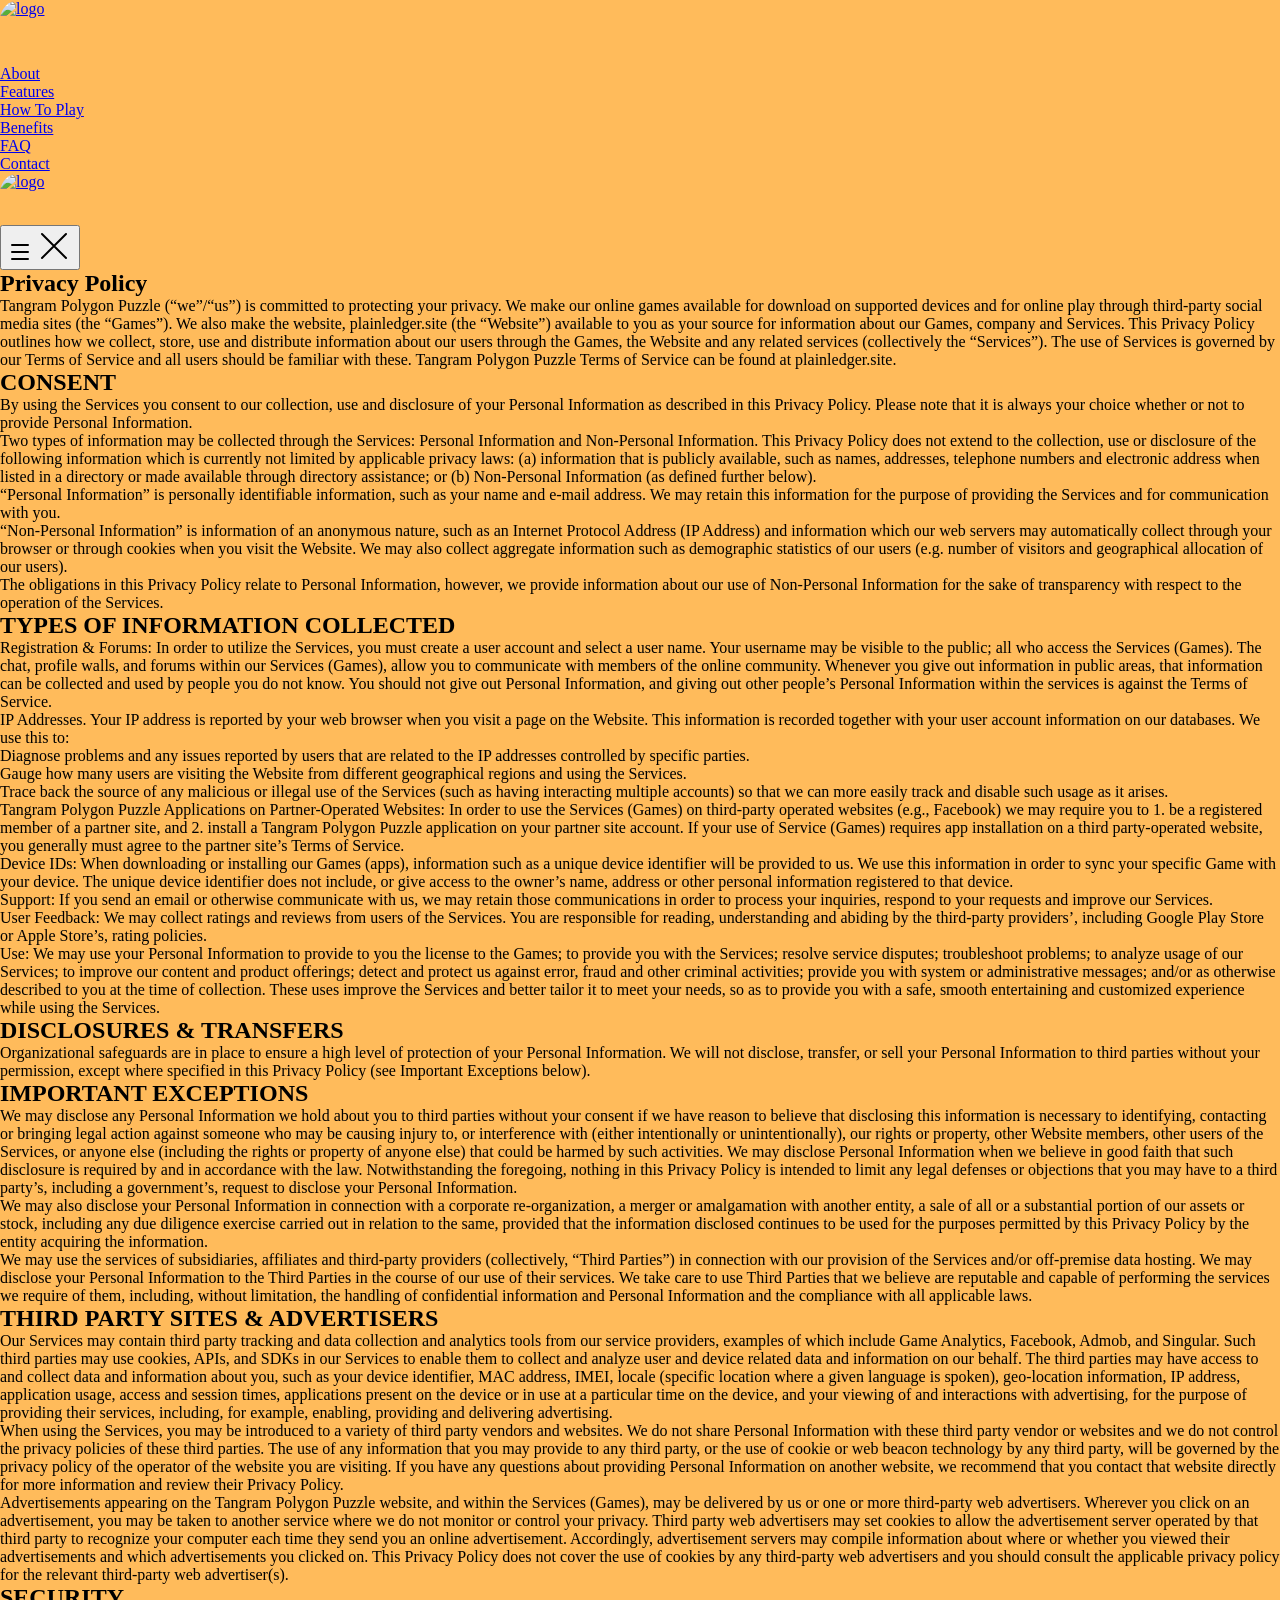
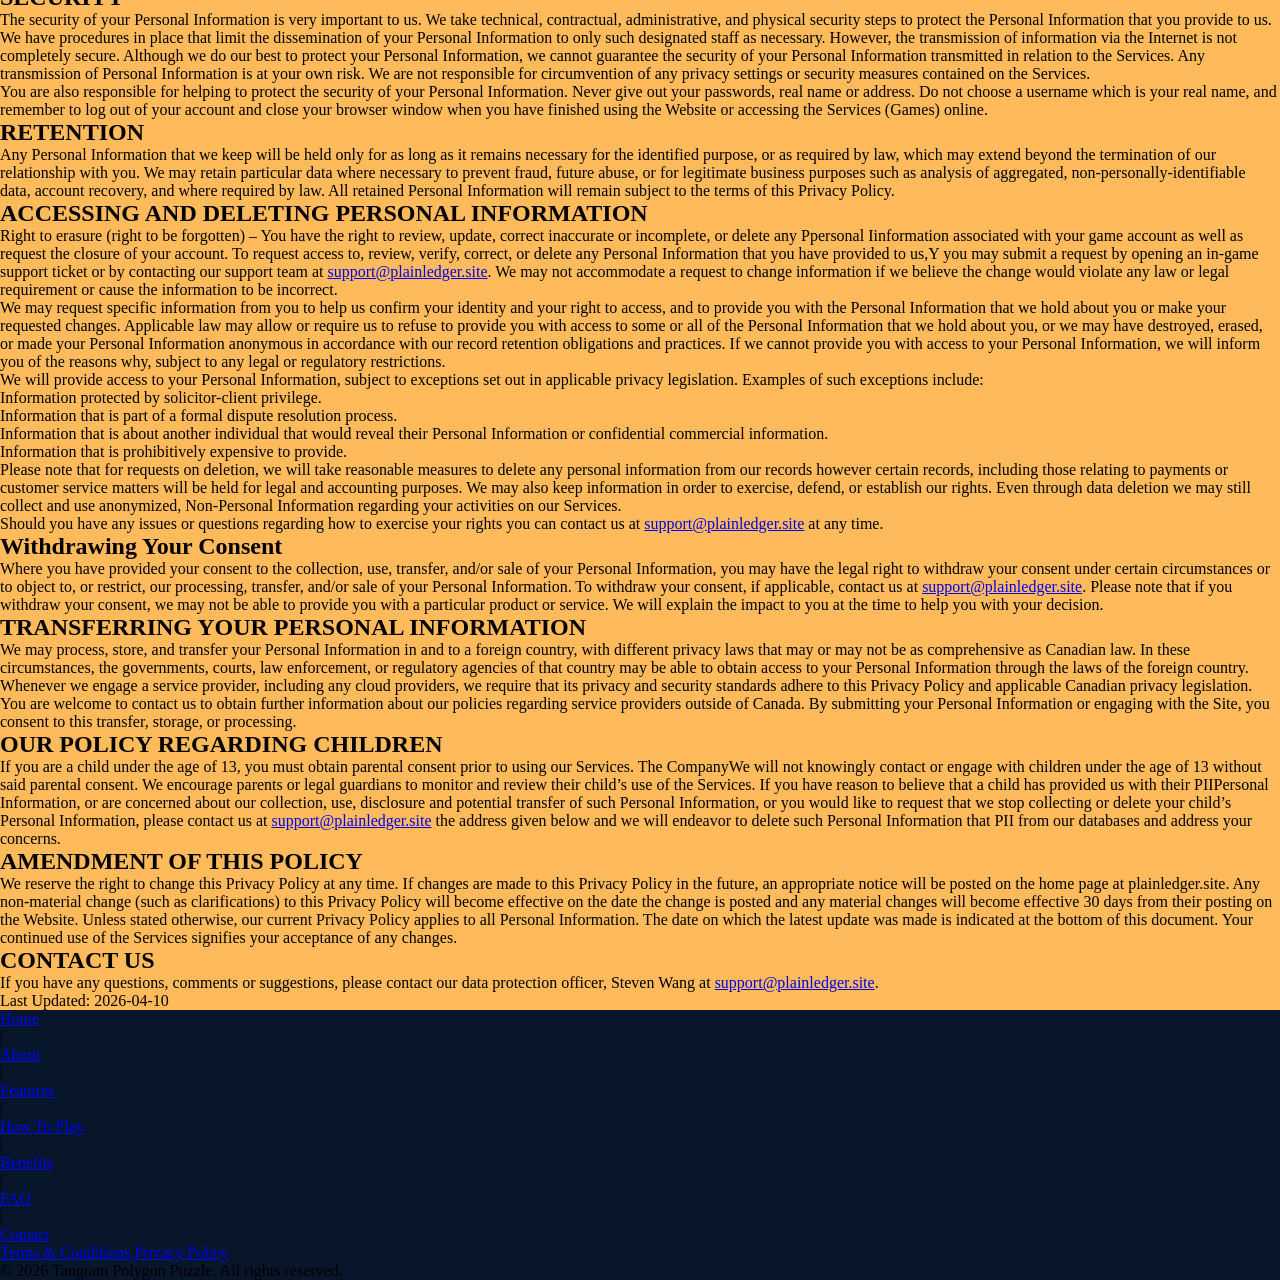
==== policy.html @ 2dd2eb49 "1" ====
<!doctype html>
<html lang="en">
  <head>
    <meta charset="UTF-8" />
    <meta name="viewport" content="width=device-width, initial-scale=1.0" />

    <title>Privacy Policy</title>
    <link rel="icon" href="img/1.png" />

    <link rel="stylesheet" type="text/css" href="slick/slick.css" />
    <link rel="stylesheet" href="css/main.css" />
  </head>

  <body>
    <header class="o-y-header">
      <div class="o-y-header-background"></div>
      <nav class="o-y-navigation">
        <ul class="o-y-navigation-list">
          <li class="o-y-navigation-item">
            <a href="/" class="o-y-navigation-link">
              <img
                class="o-y-title-img o-y-navigation-img"
                alt="logo"
                src="img/1.png"
                style="
                  width: 65px;
                  height: 65px;

                  border-radius: 20px;
                "
              />
            </a>
          </li>

          <li class="o-y-navigation-item">
            <a href="/#about" class="o-y-navigation-link">About</a>
          </li>
          <li class="o-y-navigation-item">
            <a href="/#why" class="o-y-navigation-link">Features</a>
          </li>
          <li class="o-y-navigation-item">
            <a href="/#uniqueness" class="o-y-navigation-link">How To Play</a>
          </li>

          <li class="o-y-navigation-item">
            <a href="/#how" class="o-y-navigation-link">Benefits</a>
          </li>
          <li class="o-y-navigation-item">
            <a href="/#faq" class="o-y-navigation-link">FAQ</a>
          </li>
          <li class="o-y-navigation-item">
            <a href="/#characters" class="o-y-navigation-link">Contact</a>
          </li>
        </ul>

        <div class="o-y-header-button-wrapper">
          <a href="/" class="o-y-policy-terms-header-icon-menu">
            <img
              href="/"
              class="o-y-title-img"
              alt="logo"
              src="img/1.png"
              style="
                width: 52px;
                height: 52px;

                border-radius: 20px;
              "
            />
          </a>

          <button
            type="button"
            class="o-y-header-icon-button"
            data-menu-button
          >
            <svg
              class="o-y-header-icon o-y-header-icon-menu"
              width="24"
              height="24"
              viewBox="0 0 24 24"
              fill="none"
              xmlns="http://www.w3.org/2000/svg"
            >
              <path
                d="M4 5H20M4 12H20M4 19H20"
                stroke="black"
                stroke-width="2"
                stroke-linecap="round"
                stroke-linejoin="round"
              />
            </svg>

            <svg
              class="o-y-header-icon o-y-header-icon-close"
              width="36"
              height="36"
              viewBox="0 0 36 36"
              fill="none"
              xmlns="http://www.w3.org/2000/svg"
            >
              <path
                d="M30 30L6 6M30 6L6 30"
                stroke="black"
                stroke-width="2"
                stroke-linecap="round"
              />
            </svg>
          </button>
        </div>
      </nav>
    </header>

    <main>
      <section>
        <div class="o-y-policy-terms-container">
          <h1>Privacy Policy</h1>

          <p>
            Tangram Polygon Puzzle (“we”/“us”) is committed to protecting your
            privacy. We make our online games available for download on
            supported devices and for online play through third-party social
            media sites (the “Games”). We also make the website,
            plainledger.site (the “Website”) available to you as your source for
            information about our Games, company and Services. This Privacy
            Policy outlines how we collect, store, use and distribute
            information about our users through the Games, the Website and any
            related services (collectively the “Services”). The use of Services
            is governed by our Terms of Service and all users should be familiar
            with these. Tangram Polygon Puzzle Terms of Service can be found at
            plainledger.site.
          </p>
          <h2>CONSENT</h2>
          <p>
            By using the Services you consent to our collection, use and
            disclosure of your Personal Information as described in this Privacy
            Policy. Please note that it is always your choice whether or not to
            provide Personal Information. <br />
            Two types of information may be collected through the Services:
            Personal Information and Non-Personal Information. This Privacy
            Policy does not extend to the collection, use or disclosure of the
            following information which is currently not limited by applicable
            privacy laws: (a) information that is publicly available, such as
            names, addresses, telephone numbers and electronic address when
            listed in a directory or made available through directory
            assistance; or (b) Non-Personal Information (as defined further
            below).<br />
            “Personal Information” is personally identifiable information, such
            as your name and e-mail address. We may retain this information for
            the purpose of providing the Services and for communication with
            you.<br />
            “Non-Personal Information” is information of an anonymous nature,
            such as an Internet Protocol Address (IP Address) and information
            which our web servers may automatically collect through your browser
            or through cookies when you visit the Website. We may also collect
            aggregate information such as demographic statistics of our users
            (e.g. number of visitors and geographical allocation of our users).
            <br />
            The obligations in this Privacy Policy relate to Personal
            Information, however, we provide information about our use of
            Non-Personal Information for the sake of transparency with respect
            to the operation of the Services.
          </p>
          <h2>TYPES OF INFORMATION COLLECTED</h2>
          <ul>
            <li>
              Registration & Forums: In order to utilize the Services, you must
              create a user account and select a user name. Your username may be
              visible to the public; all who access the Services (Games). The
              chat, profile walls, and forums within our Services (Games), allow
              you to communicate with members of the online community. Whenever
              you give out information in public areas, that information can be
              collected and used by people you do not know. You should not give
              out Personal Information, and giving out other people’s Personal
              Information within the services is against the Terms of Service.
            </li>
            <li>
              IP Addresses. Your IP address is reported by your web browser when
              you visit a page on the Website. This information is recorded
              together with your user account information on our databases. We
              use this to:
            </li>
            <li>
              Diagnose problems and any issues reported by users that are
              related to the IP addresses controlled by specific parties.
            </li>
            <li>
              Gauge how many users are visiting the Website from different
              geographical regions and using the Services.
            </li>
            <li>
              Trace back the source of any malicious or illegal use of the
              Services (such as having interacting multiple accounts) so that we
              can more easily track and disable such usage as it arises.
            </li>
            <li>
              Tangram Polygon Puzzle Applications on Partner-Operated Websites:
              In order to use the Services (Games) on third-party operated
              websites (e.g., Facebook) we may require you to 1. be a registered
              member of a partner site, and 2. install a Tangram Polygon Puzzle
              application on your partner site account. If your use of Service
              (Games) requires app installation on a third party-operated
              website, you generally must agree to the partner site’s Terms of
              Service.
            </li>
            <li>
              Device IDs: When downloading or installing our Games (apps),
              information such as a unique device identifier will be provided to
              us. We use this information in order to sync your specific Game
              with your device. The unique device identifier does not include,
              or give access to the owner’s name, address or other personal
              information registered to that device.
            </li>
            <li>
              Support: If you send an email or otherwise communicate with us, we
              may retain those communications in order to process your
              inquiries, respond to your requests and improve our Services.
            </li>
            <li>
              User Feedback: We may collect ratings and reviews from users of
              the Services. You are responsible for reading, understanding and
              abiding by the third-party providers’, including Google Play Store
              or Apple Store’s, rating policies.
            </li>
            <li>
              Use: We may use your Personal Information to provide to you the
              license to the Games; to provide you with the Services; resolve
              service disputes; troubleshoot problems; to analyze usage of our
              Services; to improve our content and product offerings; detect and
              protect us against error, fraud and other criminal activities;
              provide you with system or administrative messages; and/or as
              otherwise described to you at the time of collection. These uses
              improve the Services and better tailor it to meet your needs, so
              as to provide you with a safe, smooth entertaining and customized
              experience while using the Services.
            </li>
          </ul>
          <h2>DISCLOSURES & TRANSFERS</h2>
          <p>
            Organizational safeguards are in place to ensure a high level of
            protection of your Personal Information. We will not disclose,
            transfer, or sell your Personal Information to third parties without
            your permission, except where specified in this Privacy Policy (see
            Important Exceptions below).
          </p>

          <h2>IMPORTANT EXCEPTIONS</h2>
          <p>
            We may disclose any Personal Information we hold about you to third
            parties without your consent if we have reason to believe that
            disclosing this information is necessary to identifying, contacting
            or bringing legal action against someone who may be causing injury
            to, or interference with (either intentionally or unintentionally),
            our rights or property, other Website members, other users of the
            Services, or anyone else (including the rights or property of anyone
            else) that could be harmed by such activities. We may disclose
            Personal Information when we believe in good faith that such
            disclosure is required by and in accordance with the law.
            Notwithstanding the foregoing, nothing in this Privacy Policy is
            intended to limit any legal defenses or objections that you may have
            to a third party’s, including a government’s, request to disclose
            your Personal Information.
            <br />
            We may also disclose your Personal Information in connection with a
            corporate re-organization, a merger or amalgamation with another
            entity, a sale of all or a substantial portion of our assets or
            stock, including any due diligence exercise carried out in relation
            to the same, provided that the information disclosed continues to be
            used for the purposes permitted by this Privacy Policy by the entity
            acquiring the information.
          </p>
          <p>
            We may use the services of subsidiaries, affiliates and third-party
            providers (collectively, “Third Parties”) in connection with our
            provision of the Services and/or off-premise data hosting. We may
            disclose your Personal Information to the Third Parties in the
            course of our use of their services. We take care to use Third
            Parties that we believe are reputable and capable of performing the
            services we require of them, including, without limitation, the
            handling of confidential information and Personal Information and
            the compliance with all applicable laws.
          </p>
          <h2>THIRD PARTY SITES & ADVERTISERS</h2>
          <p>
            Our Services may contain third party tracking and data collection
            and analytics tools from our service providers, examples of which
            include Game Analytics, Facebook, Admob, and Singular. Such third
            parties may use cookies, APIs, and SDKs in our Services to enable
            them to collect and analyze user and device related data and
            information on our behalf. The third parties may have access to and
            collect data and information about you, such as your device
            identifier, MAC address, IMEI, locale (specific location where a
            given language is spoken), geo-location information, IP address,
            application usage, access and session times, applications present on
            the device or in use at a particular time on the device, and your
            viewing of and interactions with advertising, for the purpose of
            providing their services, including, for example, enabling,
            providing and delivering advertising. <br />
            When using the Services, you may be introduced to a variety of third
            party vendors and websites. We do not share Personal Information
            with these third party vendor or websites and we do not control the
            privacy policies of these third parties. The use of any information
            that you may provide to any third party, or the use of cookie or web
            beacon technology by any third party, will be governed by the
            privacy policy of the operator of the website you are visiting. If
            you have any questions about providing Personal Information on
            another website, we recommend that you contact that website directly
            for more information and review their Privacy Policy. <br />
            Advertisements appearing on the Tangram Polygon Puzzle website, and
            within the Services (Games), may be delivered by us or one or more
            third-party web advertisers. Wherever you click on an advertisement,
            you may be taken to another service where we do not monitor or
            control your privacy. Third party web advertisers may set cookies to
            allow the advertisement server operated by that third party to
            recognize your computer each time they send you an online
            advertisement. Accordingly, advertisement servers may compile
            information about where or whether you viewed their advertisements
            and which advertisements you clicked on. This Privacy Policy does
            not cover the use of cookies by any third-party web advertisers and
            you should consult the applicable privacy policy for the relevant
            third-party web advertiser(s).
          </p>

          <h2>SECURITY</h2>

          <p>
            The security of your Personal Information is very important to us.
            We take technical, contractual, administrative, and physical
            security steps to protect the Personal Information that you provide
            to us. We have procedures in place that limit the dissemination of
            your Personal Information to only such designated staff as
            necessary. However, the transmission of information via the Internet
            is not completely secure. Although we do our best to protect your
            Personal Information, we cannot guarantee the security of your
            Personal Information transmitted in relation to the Services. Any
            transmission of Personal Information is at your own risk. We are not
            responsible for circumvention of any privacy settings or security
            measures contained on the Services. <br />
            You are also responsible for helping to protect the security of your
            Personal Information. Never give out your passwords, real name or
            address. Do not choose a username which is your real name, and
            remember to log out of your account and close your browser window
            when you have finished using the Website or accessing the Services
            (Games) online.
          </p>

          <h2>RETENTION</h2>
          <p>
            Any Personal Information that we keep will be held only for as long
            as it remains necessary for the identified purpose, or as required
            by law, which may extend beyond the termination of our relationship
            with you. We may retain particular data where necessary to prevent
            fraud, future abuse, or for legitimate business purposes such as
            analysis of aggregated, non-personally-identifiable data, account
            recovery, and where required by law. All retained Personal
            Information will remain subject to the terms of this Privacy Policy.
          </p>

          <h2>ACCESSING AND DELETING PERSONAL INFORMATION</h2>
          <p>
            Right to erasure (right to be forgotten) – You have the right to
            review, update, correct inaccurate or incomplete, or delete any
            Ppersonal Iinformation associated with your game account as well as
            request the closure of your account. To request access to, review,
            verify, correct, or delete any Personal Information that you have
            provided to us,Y you may submit a request by opening an in-game
            support ticket or by contacting our support team at
            <a class="o-y-email-link" href="mailto:support@plainledger.site"
              >support@plainledger.site</a
            >. We may not accommodate a request to change information if we
            believe the change would violate any law or legal requirement or
            cause the information to be incorrect. <br />
            We may request specific information from you to help us confirm your
            identity and your right to access, and to provide you with the
            Personal Information that we hold about you or make your requested
            changes. Applicable law may allow or require us to refuse to provide
            you with access to some or all of the Personal Information that we
            hold about you, or we may have destroyed, erased, or made your
            Personal Information anonymous in accordance with our record
            retention obligations and practices. If we cannot provide you with
            access to your Personal Information, we will inform you of the
            reasons why, subject to any legal or regulatory restrictions.
            <br />We will provide access to your Personal Information, subject
            to exceptions set out in applicable privacy legislation. Examples of
            such exceptions include:
          </p>
          <div>
            <ul>
              <li>Information protected by solicitor-client privilege.</li>
              <li>
                Information that is part of a formal dispute resolution process.
              </li>
              <li>
                Information that is about another individual that would reveal
                their Personal Information or confidential commercial
                information.
              </li>
              <li>Information that is prohibitively expensive to provide.</li>
            </ul>
          </div>
          <p>
            Please note that for requests on deletion, we will take reasonable
            measures to delete any personal information from our records however
            certain records, including those relating to payments or customer
            service matters will be held for legal and accounting purposes. We
            may also keep information in order to exercise, defend, or establish
            our rights. Even through data deletion we may still collect and use
            anonymized, Non-Personal Information regarding your activities on
            our Services. <br />Should you have any issues or questions
            regarding how to exercise your rights you can contact us at
            <a class="o-y-email-link" href="mailto:support@plainledger.site"
              >support@plainledger.site</a
            >
            at any time.
          </p>
          <h2>Withdrawing Your Consent</h2>

          <p>
            Where you have provided your consent to the collection, use,
            transfer, and/or sale of your Personal Information, you may have the
            legal right to withdraw your consent under certain circumstances or
            to object to, or restrict, our processing, transfer, and/or sale of
            your Personal Information. To withdraw your consent, if applicable,
            contact us at
            <a class="o-y-email-link" href="mailto:support@plainledger.site"
              >support@plainledger.site</a
            >. Please note that if you withdraw your consent, we may not be able
            to provide you with a particular product or service. We will explain
            the impact to you at the time to help you with your decision.
          </p>
          <h2>TRANSFERRING YOUR PERSONAL INFORMATION</h2>

          <p>
            We may process, store, and transfer your Personal Information in and
            to a foreign country, with different privacy laws that may or may
            not be as comprehensive as Canadian law. In these circumstances, the
            governments, courts, law enforcement, or regulatory agencies of that
            country may be able to obtain access to your Personal Information
            through the laws of the foreign country. Whenever we engage a
            service provider, including any cloud providers, we require that its
            privacy and security standards adhere to this Privacy Policy and
            applicable Canadian privacy legislation. You are welcome to contact
            us to obtain further information about our policies regarding
            service providers outside of Canada. By submitting your Personal
            Information or engaging with the Site, you consent to this transfer,
            storage, or processing.
          </p>
          <h2>OUR POLICY REGARDING CHILDREN</h2>

          <p>
            If you are a child under the age of 13, you must obtain parental
            consent prior to using our Services. The CompanyWe will not
            knowingly contact or engage with children under the age of 13
            without said parental consent. We encourage parents or legal
            guardians to monitor and review their child’s use of the Services.
            If you have reason to believe that a child has provided us with
            their PIIPersonal Information, or are concerned about our
            collection, use, disclosure and potential transfer of such Personal
            Information, or you would like to request that we stop collecting or
            delete your child’s Personal Information, please contact us at
            <a class="o-y-email-link" href="mailto:support@plainledger.site"
              >support@plainledger.site</a
            >
            the address given below and we will endeavor to delete such Personal
            Information that PII from our databases and address your concerns.
          </p>
          <h2>AMENDMENT OF THIS POLICY</h2>

          <p>
            We reserve the right to change this Privacy Policy at any time. If
            changes are made to this Privacy Policy in the future, an
            appropriate notice will be posted on the home page at
            plainledger.site. Any non-material change (such as clarifications)
            to this Privacy Policy will become effective on the date the change
            is posted and any material changes will become effective 30 days
            from their posting on the Website. Unless stated otherwise, our
            current Privacy Policy applies to all Personal Information. The date
            on which the latest update was made is indicated at the bottom of
            this document. Your continued use of the Services signifies your
            acceptance of any changes.
          </p>
          <h2>CONTACT US</h2>

          <p>
            If you have any questions, comments or suggestions, please contact
            our data protection officer, Steven Wang at
            <a class="o-y-email-link" href="mailto:support@plainledger.site"
              >support@plainledger.site</a
            >.
            <br />
            Last Updated: 2026-04-10
          </p>
        </div>
      </section>
    </main>

   <footer class="o-y-footer" style="margin: auto; background: #08162c">
      <div class="o-y-footer-container">
        <ul class="o-y-footer-div">
          <li>
            <a href="/" class="o-y-footer-navigation-link">Home</a>
          </li>
          <li class="o-y-footer-navigation-link-two">|</li>
          <li>
            <a href="/#about" class="o-y-footer-navigation-link">About</a>
          </li>
          <li class="o-y-footer-navigation-link-two">|</li>
          <li>
            <a href="/#why" class="o-y-footer-navigation-link">Features</a>
          </li>
          <li class="o-y-footer-navigation-link-two">|</li>
          <li>
            <a href="/#uniqueness" class="o-y-footer-navigation-link"
              >How To Play</a
            >
          </li>
          <li class="o-y-footer-navigation-link-two">|</li>
          <li>
            <a href="/#how" class="o-y-footer-navigation-link">Benefits</a>
          </li>
          <li class="o-y-footer-navigation-link-two">|</li>
          <li>
            <a href="/#faq" class="o-y-footer-navigation-link">FAQ</a>
          </li>
          <li class="o-y-footer-navigation-link-two">|</li>
          <li>
            <a href="/#characters" class="o-y-footer-navigation-link"
              >Contact</a
            >
          </li>
        </ul>
        <div class="o-y-footer-wrapper">
          <a class="o-y-footer-text" href="/terms.html"
            >Terms & Conditions
          </a>
          <a class="o-y-footer-text" href="/policy.html">Privacy Policy</a>
        </div>
        <p class="o-y-footer-copyright">
          © 2026 Tangram Polygon Puzzle. All rights reserved.
        </p>
      </div>
    </footer>
    <script src="js/mobile-menu.js"></script>
  </body>
</html>
---- css/main.css ----
@import url("https://fonts.googleapis.com/css2?family=Comme:wght@100..900&family=Lora:ital,wght@0,400..700;1,400..700&family=Viga&display=swap");

*,
*::before,
*::after {
  box-sizing: border-box;
}
html {
  scroll-behavior: smooth;
}

body {
  margin: 0;
  background: #ffbb5b;
  color: #000000;
}

h1,
h2,
h3,
h4,
h5,
h6,
p {
  margin: 0;
}

ul,
ol {
  margin: 0;
  padding: 0;
  list-style: none;
}
dl,
dt,
dd {
  margin: 0;
  padding: 0;
}
img {
  display: block;
  height: auto;
}
figure {
  margin: 0;
  padding: 0;
  border: 0;
}
.list {
  list-style: none;
}

button,
a {
  cursor: pointer;
}

.button:hover {
  scale: 120%;
}

.class-header.is-open .class-header-background {
  left: 0;
}
.class-header-button-wrapper {
  margin-left: auto;
}
.class-header-icon {
  display: none;
}

.class-header-icon-button {
  display: -webkit-box;
  display: -ms-flexbox;
  display: flex;
  background-color: transparent;
  border: none;
  border-radius: 50%;
}
.class-navigation-list.is-open {
  right: 0;
}
.class-header-icon-menu {
  display: block;
}

.class-header-icon-button.is-open .class-header-icon-menu {
  display: none;
}

.class-header-icon-button.is-open .class-header-icon-close {
  display: block;
}

.class-header {
  position: fixed;
  width: 100%;
  z-index: 5;
  transition: background-color 0.3s ease;
  background: transparent;
  display: flex;
  height: 64px;
  background: #297d17;
  box-shadow: 4px 7px 9px 0px #00000040;
}

.class-header-background {
  position: absolute;
  top: 0;
  right: 0;
  bottom: 0;
  left: 100%;
  z-index: -1;
  transition: left 0.3s ease;
  background: #297d17;
  box-shadow: 4px 7px 9px 0px #00000040;
}
.class-header.is-open .class-header-background {
  left: 0;
}
.class-header-button-wrapper {
  margin-right: auto;
  display: flex;
  align-items: center;
  justify-content: space-between;
}

.class-header-icon-menu {
  display: block;
}

.class-header-icon-button.is-open .class-header-icon-menu {
  display: none;
}

.class-header-icon-button.is-open .class-header-icon-close {
  display: block;
}

.class-navigation {
  display: -ms-flexbox;
  -webkit-box-orient: vertical;
  -webkit-box-direction: normal;
  -ms-flex-direction: column;
  flex-direction: column;
  -webkit-box-align: center;
  -ms-flex-align: center;
  align-items: center;
  -webkit-box-flex: 1;
  -ms-flex: 1;
  flex: 1;
  padding: 10px 12px;
  position: relative;
}

.class-navigation-list {
  display: flex;
  flex-direction: column;
  align-items: center;
  position: absolute;
  top: 100%;
  right: -100%;
  width: 100%;
  height: 557px;
  transition: 0.3s;
  z-index: 999;
  padding: 0px 32px;
  border-radius: 0px 0px 20px 20px;
  gap: 28px;
  background: #ffc16b;
}

.class-navigation-list.is-open {
  right: 0;
}

.class-navigation-link {
  transition: all 0.3s ease-in-out;
  text-decoration: none;
  color: #482600;
}

.class-navigation-link:hover,
.class-navigatioт-link:focus {
  color: #297d17;
}

.class-header.is-open {
  background-color: transparent;
}

.class-navigation-img {
  display: none;
}

@media screen and (min-width: 1200px) {
  .class-navigation-img {
    display: block;
  }
  .class-policy-terms-header-icon-menu {
    display: none;
  }
  .class-header-button-wrapper {
    display: none;
  }
  .class-header {
    width: 100%;
    height: 70px;
    padding: 0;
    display: flex;
    align-items: center;
    justify-content: center;
    z-index: 1000;
  }

  .class-header-icon-button {
    display: none;
  }
  .class-navigation {
    display: flex;
    flex-direction: row;
    flex: 1;
    padding: 0;
    width: 1440px;
    padding: 0 0px;
    margin: auto;
  }

  .class-navigation-list {
    background-color: transparent;
    flex-direction: row;
    display: flex;
    position: static;
    width: 1440px;
    margin: auto;
    padding-block: 0;
    flex: 1;
    gap: 13px;
    height: 0px;
    display: flex;
    justify-content: center;
    align-items: center;
    justify-content: center;
    padding: 0;
  }

  .class-navigation-link {
  }

  .class-navigation-link:hover,
  .class-navigation-link:focus {
  }

  .class-navigation-item-desk {
    display: none;
  }
}

.class-home {
  width: 375px;
  height: 742px;
  background-repeat: no-repeat;
  background-size: cover;
  background-position: center;
  background-image: url("/img/home");
  margin: auto;
}
.class-home-container {
  width: 375px;
  padding: 182px 16px 0px;
  margin: auto;
}

.class-home-container-top {
  display: flex;
  flex-direction: column;
  align-items: start;
}
.class-home-title-img {
}
.class-home-title {
  -webkit-text-stroke: 1px #ffffff;
  color: #482600;
}

.class-home-text {
}
.class-home-link {
  transition: all 0.3s ease-in-out;
}

.class-home-link:hover {
  transform: scale(1.1);
}

@media screen and (min-width: 1200px) {
  .class-home {
    width: 1440px;
    height: 784px;
    background-image: url("/img/home");
  }
  .class-home-container {
    width: 1440px;
    padding: 204px 0px 0px;
  }
  .class-home-container-top {
    display: flex;
    flex-direction: column;
    align-items: center;
    justify-content: center;
  }
  .class-home-title-img {
  }
  .class-home-title {
  }

  .class-home-text {
  }
}
.class-about {
  margin: auto;
  width: 375px;
  height: px;
  background-repeat: no-repeat;
  background-size: cover;
  background-position: center;
  background-image: url("/img");
}
.class-about-container {
  width: 375px;
  padding: 64px 16px 0px;
  margin: auto;
}
.class-about-title {
  -webkit-text-stroke: 1px#FFFFFF99;
  color: #297d17;
}
.class-about-text {
}

.class-about-text-bold {
}

@media screen and (min-width: 1200px) {
  .class-about {
    width: 1440px;
    height: px;
    background-image: url("/img");
  }
  .class-about-container {
    width: 1440px;
    padding: ;
  }
}
.class-why {
  margin: auto;
  width: 375px;
  height: px;
  background-repeat: no-repeat;
  background-size: cover;
  background-position: center;
  background-image: url("/img");
}

.class-why-container {
  width: 375px;
  margin: auto;
  padding: 0;
}
.class-why-list {
  padding-top: px;
  display: flex;
  flex-direction: column;
  gap: px;
}
.class-why-item {
  display: flex;
  gap: px;
  align-items: center;
}
.class-why-img {
}
.class-why-text-bold {
}
.class-why-text {
}

@media screen and (min-width: 1200px) {
  .class-why {
    width: 1440px;
    height: px;
    background-image: url("/img");
  }
  .class-why-container {
    width: 1440px;
    padding: ;
  }
}

.class-uniqueness {
  margin: auto;
  width: 375px;
  height: px;
  background-repeat: no-repeat;
  background-size: cover;
  background-position: center;
  background-image: url("/img");
}
.class-uniqueness-container {
  margin: auto;
  width: 375px;
  padding: 64px 16px 0;
}
.class-uniqueness-list {
  padding-top: px;
  display: flex;
  flex-direction: column;
  gap: px;
}
.class-uniqueness-item {
}
.class-uniqueness-img {
}
.class-uniqueness-text-bold {
}
.class-uniqueness-text {
}

@media screen and (min-width: 1200px) {
  .class-uniqueness {
    width: 1440px;
    height: px;
    background-image: url("/img");
  }
  .class-uniqueness-container {
    margin: auto;
    width: 1440px;
    padding: ;
  }
}
.class-how {
  margin: auto;
  width: 375px;
  height: px;
  background-repeat: no-repeat;
  background-size: cover;
  background-position: center;
  background-image: url("/img");
}
.class-how-container {
  margin: auto;
  width: 375px;
  padding: 64px 16px 0;
}
.class-how-list {
  padding-top: px;
  display: flex;
  flex-direction: column;
  gap: px;
}

.class-how-item {
}

.class-how-img {
  margin: auto;
}

.class-how-text-bold {
}

.class-how-text {
}

@media screen and (min-width: 1200px) {
  .class-how {
    width: 1440px;
    height: px;
    background-image: url("/img");
  }
  .class-how-container {
    margin: auto;
    width: 1440px;
    padding: ;
  }
}

.class-characters {
  margin: auto;
  width: 375px;
  height: px;
  background-repeat: no-repeat;
  background-size: cover;
  background-position: center;
  background-image: url("/img");
}
.class-characters-container {
  padding: 0px 16px;
  margin: auto;
  width: 375px;
}
.class-characters-list {
  display: flex;
  flex-direction: column;
  padding-top: px;
  gap: px;
}
.class-characters-item {
}
.class-characters-img {
}
.class-characters-text-bold {
}

.class-characters-text {
}

@media screen and (min-width: 1200px) {
  .class-characters {
    width: 1440px;
    height: px;
    background-image: url("/img");
  }
  .class-characters-container {
    padding: px;
    margin: auto;
    width: 1440px;
  }
}

.class-reviews {
  margin: auto;
  width: 375px;
  height: px;
  background-repeat: no-repeat;
  background-size: cover;
  background-position: top;
  background-image: url("/img");
}
.class-reviews-container {
  margin: auto;
  padding: 0px 16px 0;
  width: 375px;
}
.class-reviews-list {
  padding: 0;
}

.class-reviews-item {
  margin: 0 5px;
}

.class-reviews-item-top {
  display: flex;
  gap: px;
  align-items: center;
}
.class-reviews-img {
}
.class-reviews-text-bold {
}

.class-reviews-text {
}

@media screen and (min-width: 1200px) {
  .class-reviews {
    width: 1440px;
    height: px;
    background-image: url("/img");
  }
  .class-reviews-container {
    margin: auto;
    padding: ;
    width: 1440px;
  }
}

.class-faq {
  margin: auto;
  width: 375px;
  height: px;
  background-repeat: no-repeat;
  background-size: cover;
  background-position: bottom;
  background-image: url("/img");
}
.class-faq-container {
  padding: 0px 16px 0px;
  width: 375px;
  margin: auto;
}
.class-faq-list {
  padding-top: px;
  display: flex;
  flex-direction: column;
  gap: px;
}

.class-faq-item {
}

.class-faq-question {
  display: flex;
  justify-content: space-between;
  align-items: center;
}

.class-faq-answer {
}
.class-toggle-button {
  background: none;
  border: none;
  cursor: pointer;
}

.class-toggle-button img {
  transition: transform 0.3s ease;
}
.class-faq-answer {
  max-height: 0;
  overflow: hidden;
  transition: max-height 0.4s ease, opacity 0.4s ease;
  opacity: 0;
}

.class-faq-answer.open {
  max-height: 200px;
  opacity: 1;
  padding-top: 16px;
}

.class-toggle-button img.rotated {
  transform: rotate(180deg);
}
@media screen and (min-width: 1200px) {
  .class-faq {
    width: 1440px;
    height: px;
    background-image: url("/img");
  }
  .class-faq-container {
    padding: ;
    width: 1440px;
    margin: auto;
  }
}
.class-gallery {
  margin: auto;
  width: 375px;
  height: px;
  background-repeat: no-repeat;
  background-size: cover;
  background-position: center;
  background-image: url("/img");
}
.class-gallery-container {
  width: 375px;
  margin: auto;
  padding: px;
}
.class-gallery-list {
  width: auto;
  padding-top: 65px;
  margin: auto;
}

.class-gallery-item {
  width: 343px;
  height: 610px;
  overflow: hidden;
  position: relative;
  margin: 0 10px;
}

.class-gallery-image {
  width: 100%;
  height: 100%;
  object-fit: cover;
  object-position: center;
}
.class-gallery-button-container {
  display: none;
}
@media screen and (min-width: 1200px) {
  .class-gallery-button-container {
    display: flex;
    align-items: center;
    justify-content: center;
    gap: 32px;
  }

  .class-gallery-button {
    background-color: transparent;
    border: none;
    padding: 0;
    -webkit-transition: scale 0.3s ease;
    transition: scale 0.3s ease;
  }
  .class-gallery-button-icon {
  }
  .class-gallery-button:hover {
    scale: 120%;
  }

  .class-gallery {
    width: 1440px;
    height: px;
    background-image: url("/img");
  }
  .class-gallery-container {
    width: 1440px;
    margin: auto;
    padding: px;
  }
  .class-gallery-item {
    width: 406px;
    height: 721.78px;
    margin: 0 10px;
  }

  .class-gallery-list {
  }
}

.class-features {
  margin: auto;
  width: 375px;
  height: px;
  background-image: url("/img");
}
.class-features-container {
  width: 375px;
  margin: auto;
  padding: 64px 16px 89px;
}
.class-features-list {
  padding-top: px;
  display: flex;
  flex-direction: column;
  gap: px;
}

.class-features-item {
}

.class-features-img {
}

.class-features-text-bold {
}

.class-features-text {
}

@media screen and (min-width: 1200px) {
  .class-features {
    width: 1440px;
    height: px;
    background-image: url("/img");
  }
  .class-features-container {
    width: 1440px;
    margin: auto;
    padding: px;
  }
}

.class-policy-terms-container {
  padding: 124px 16px 40px;
  width: 375px;
  margin: auto;
}

.class-policy-terms-container h1 {
  text-transform: uppercase;
  margin-bottom: 10px;
}
.class-policy-terms-container h2 {
  margin-bottom: ;
}
.class-policy-terms-container ul {
  list-style-type: disc;
  margin-left: 20px;
  margin-bottom: ;
}
.class-policy-terms-container p {
  margin-bottom: ;
}
.class-email-link {
  color: inherit;
  text-decoration: none;
}
@media screen and (min-width: 1200px) {
  .class-policy-terms-container {
    padding: 186px 80px 60px;
    width: 1440px;
  }
  .class-policy-terms-container h1 {
  }
  .class-policy-terms-container h2 {
  }
  .class-policy-terms-container p {
  }
}

.class-footer-container {
  width: 375px;
  padding: ;
  margin: auto;
  display: flex;
  flex-direction: column;
  justify-content: center;
  align-items: center;
  gap: 25px;
}

.class-footer-wrapper {
  display: flex;
  flex-direction: row;
  align-items: center;
  gap: 4px;
}

.class-footer-text {
  text-decoration: none;
  color: inherit;
}

.class-footer-copyright {
}

@media screen and (min-width: 1200px) {
  .class-footer-container {
    width: 1440px;
    padding: 48px 199px;
    display: flex;
    flex-direction: ;
    justify-content: end;
    align-items: center;
    gap: 160px;
  }

  .class-footer-wrapper {
    display: flex;
    flex-direction: row;
    justify-content: end;
    align-items: end;
    gap: 4px;
  }

  .class-footer-text {
  }

  .class-footer-copyright {
  }
}

.class-cookie-popup {
  position: fixed;
  bottom: 10px;
  width: 375px;
  padding: 30px;
  border-radius: 20px;
  background: rgba(255, 255, 255, 1);
  border: 1px solid rgba(149, 49, 133, 1);
  box-shadow: 0px 14px 42px 0px rgba(8, 15, 52, 0.06);
  z-index: 1000;
  display: none;
}

.class-cookie-popup-text-two {
  color: rgba(87, 78, 68, 1);
}

.class-cookie-button-container {
  padding: 30px 0 0;
  margin: auto;
  display: flex;
  flex-direction: row;
  align-items: center;
  justify-content: center;
  gap: 20px;
}

.class-cookie-button {
  border: none;
  background-color: transparent;
}

#accept-cookies {
}

.class-close-popup {
  position: absolute;
  top: 10px;
  right: 10px;
  font-size: 20px;
  cursor: pointer;
}

@media screen and (min-width: 1200px) {
  .class-cookie-popup-container {
    display: flex;
    align-items: center;
    justify-content: center;
  }

  .class-cookie-popup-text-two {
    font-family: Raleway;
    font-size: 18px;
    font-weight: 400;
    line-height: 30px;
    text-align: left;
    text-underline-position: from-font;
    text-decoration-skip-ink: none;
    width: 648px;
  }

  .class-cookie-button-container {
    padding: 0;
    margin: auto;
    display: flex;
    flex-direction: row;
    gap: 40px;
  }

  .class-cookie-popup {
    position: fixed;
    bottom: 10px;
    width: 1440px;
    padding: 32px;
    display: none;
  }
}
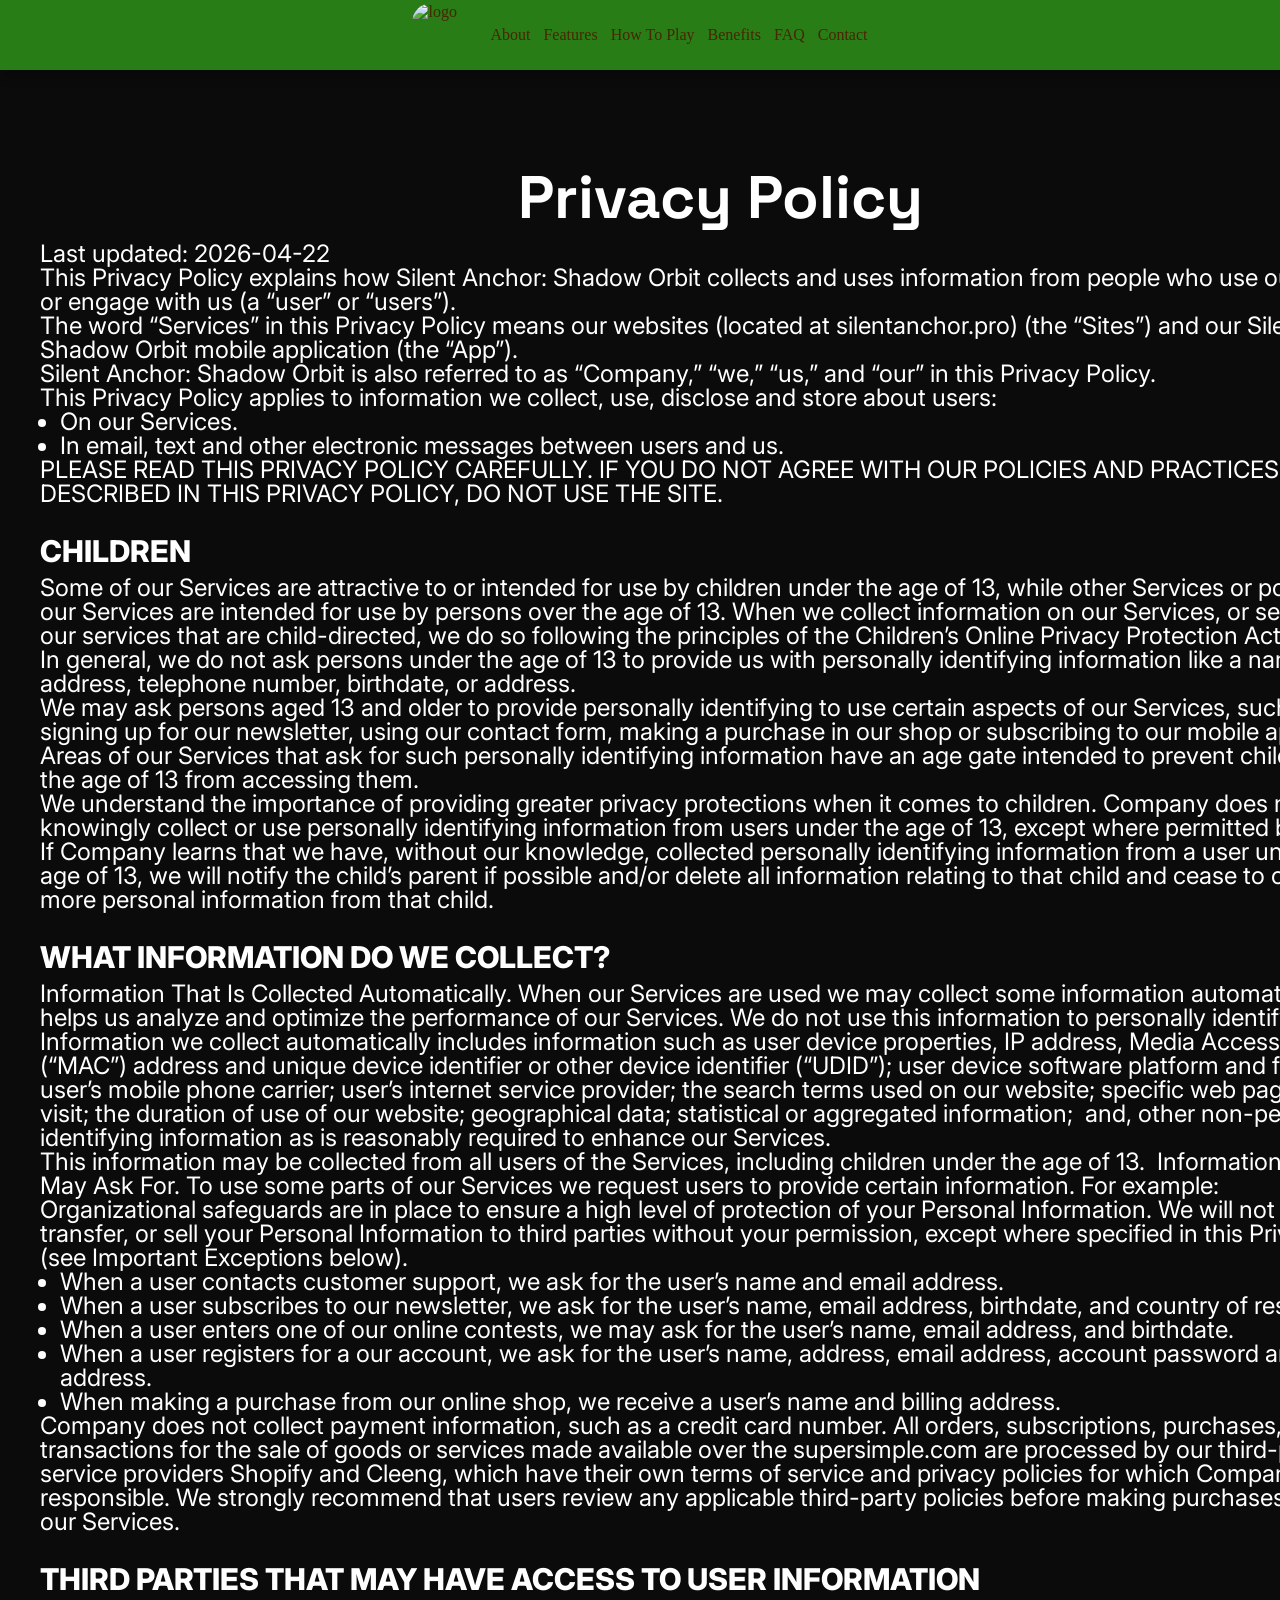
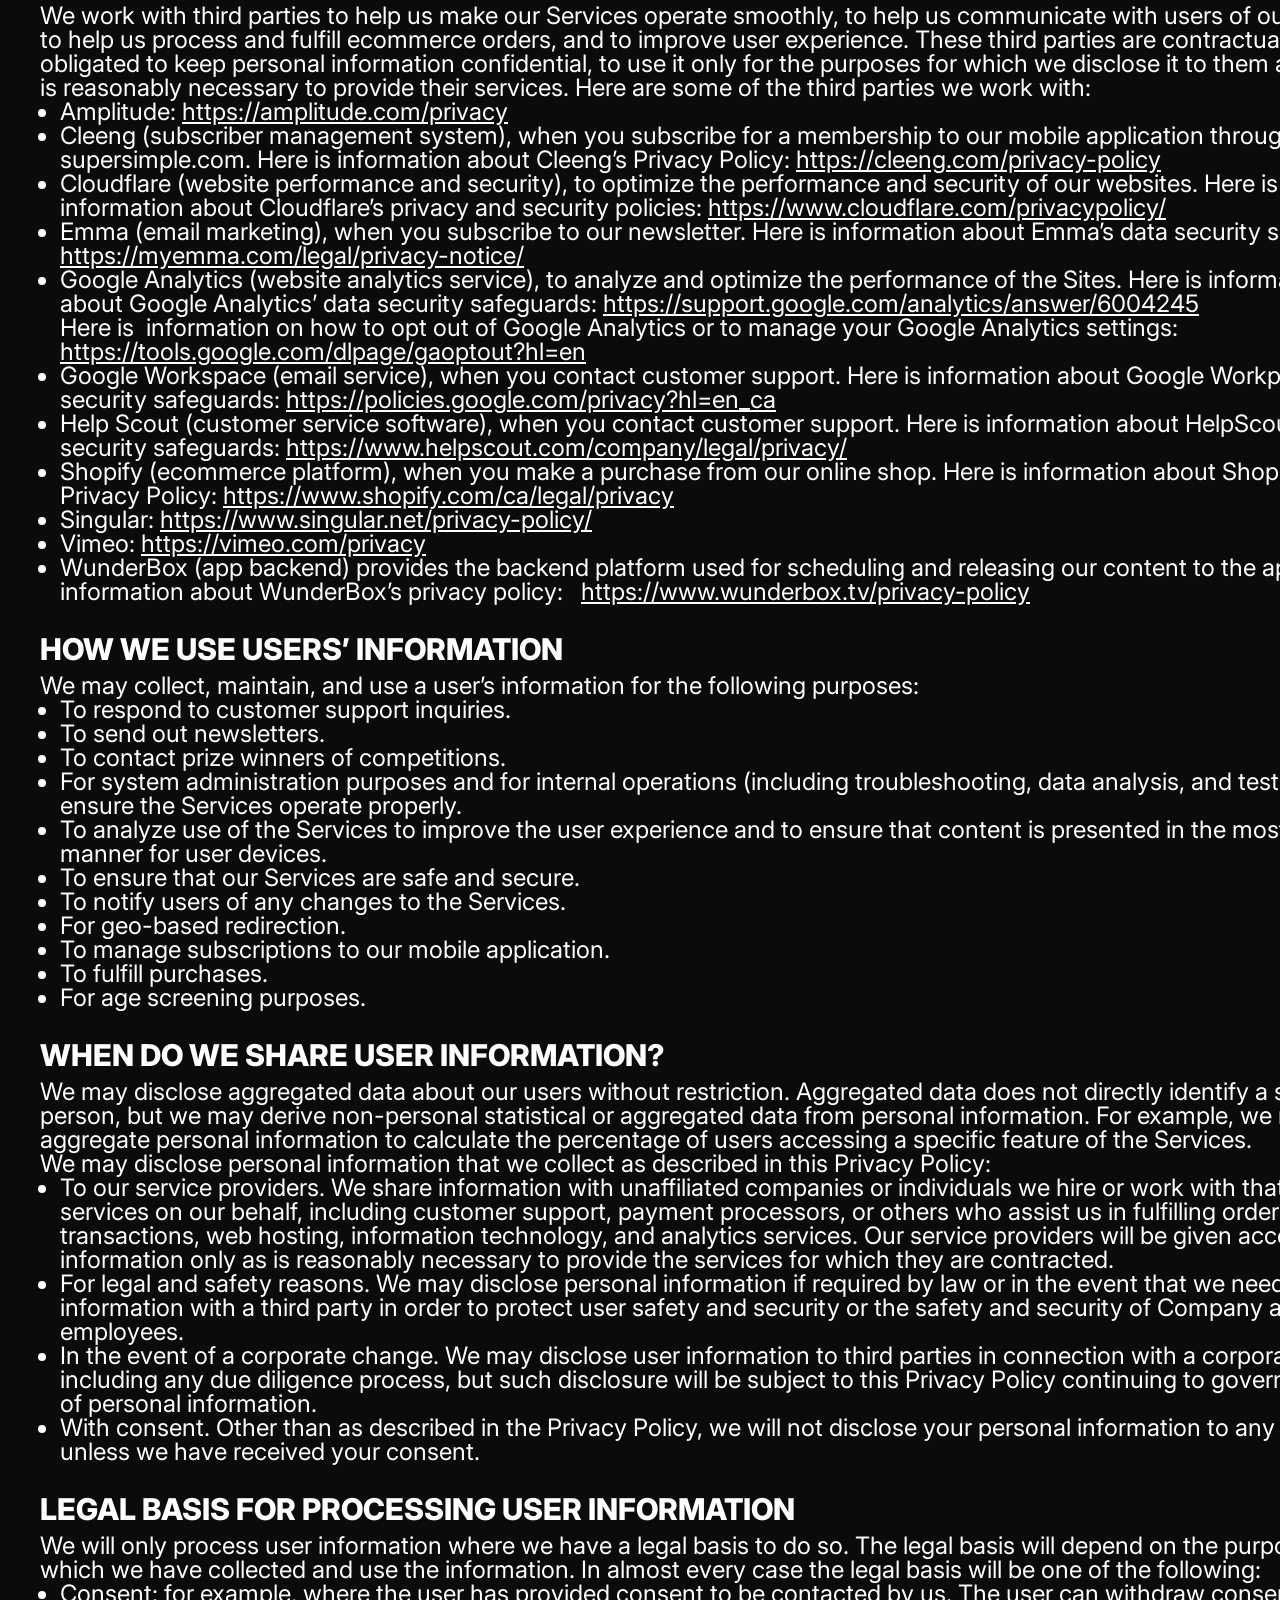
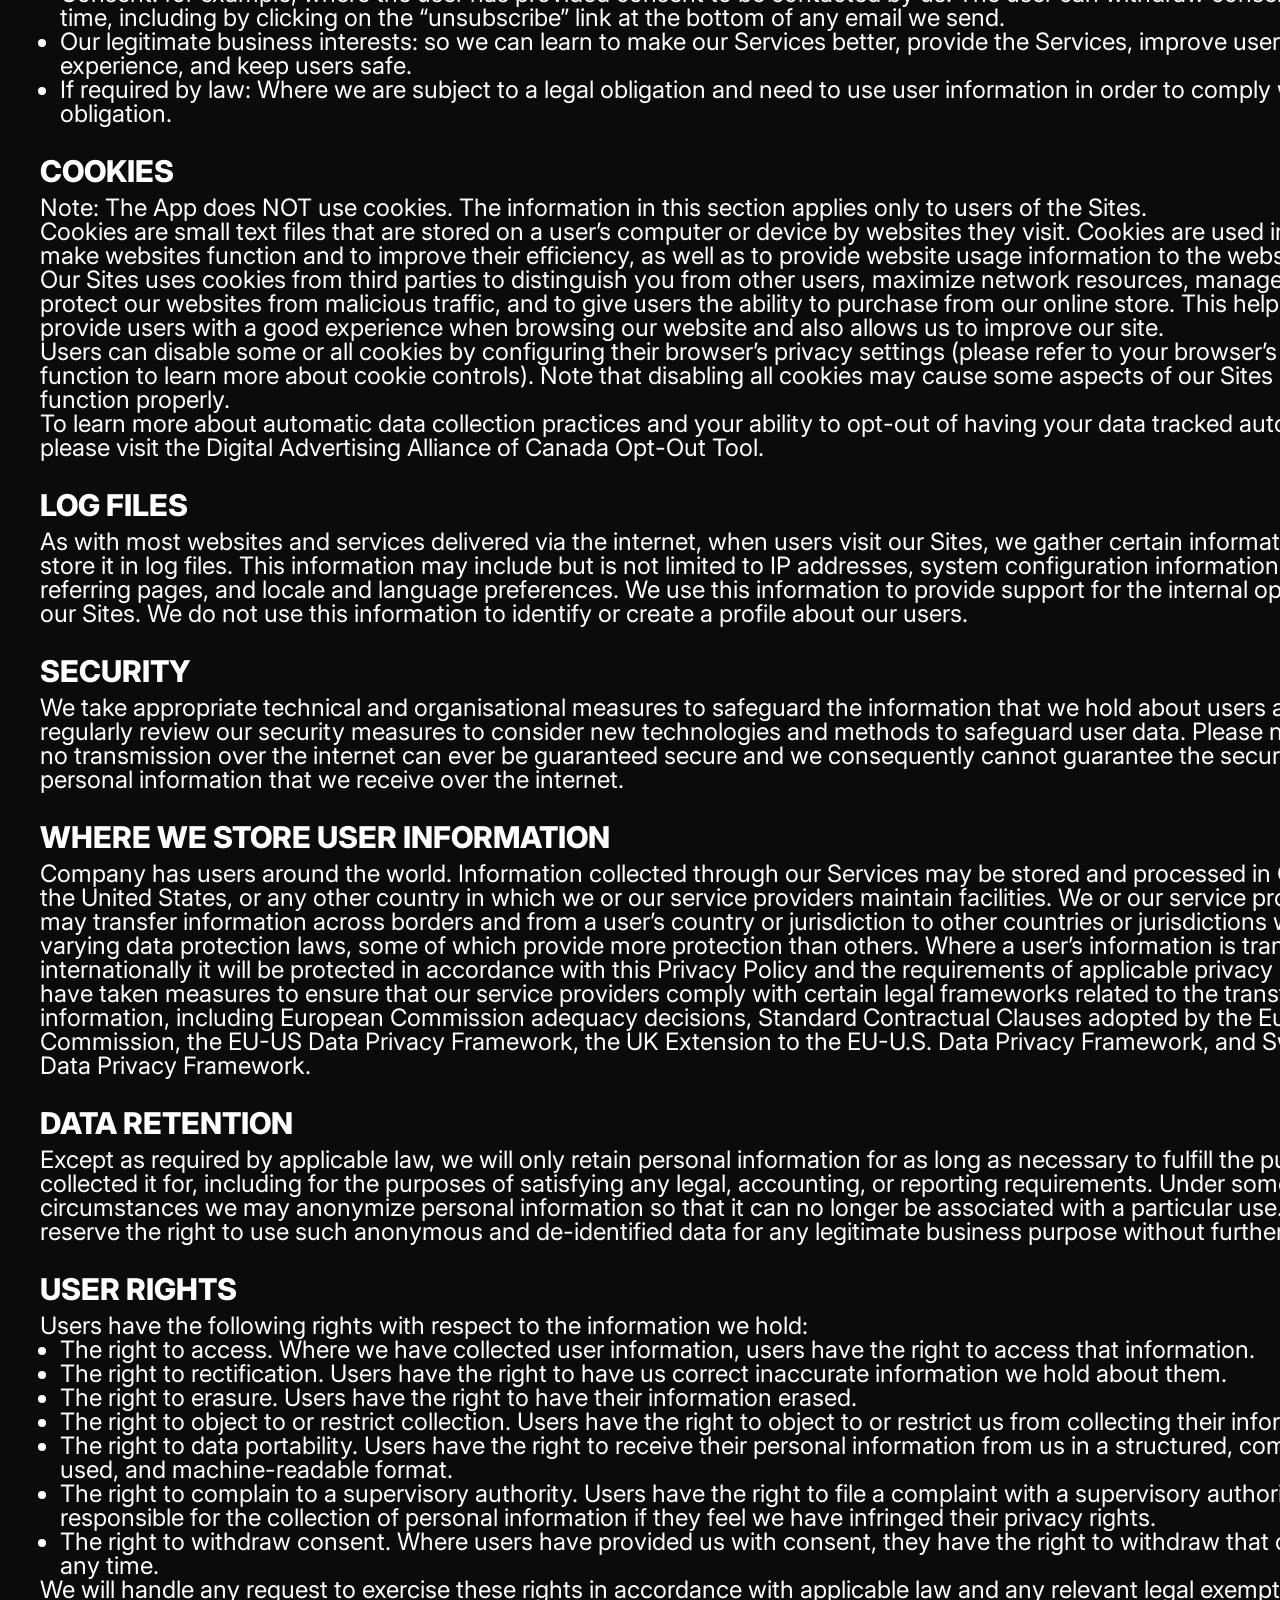
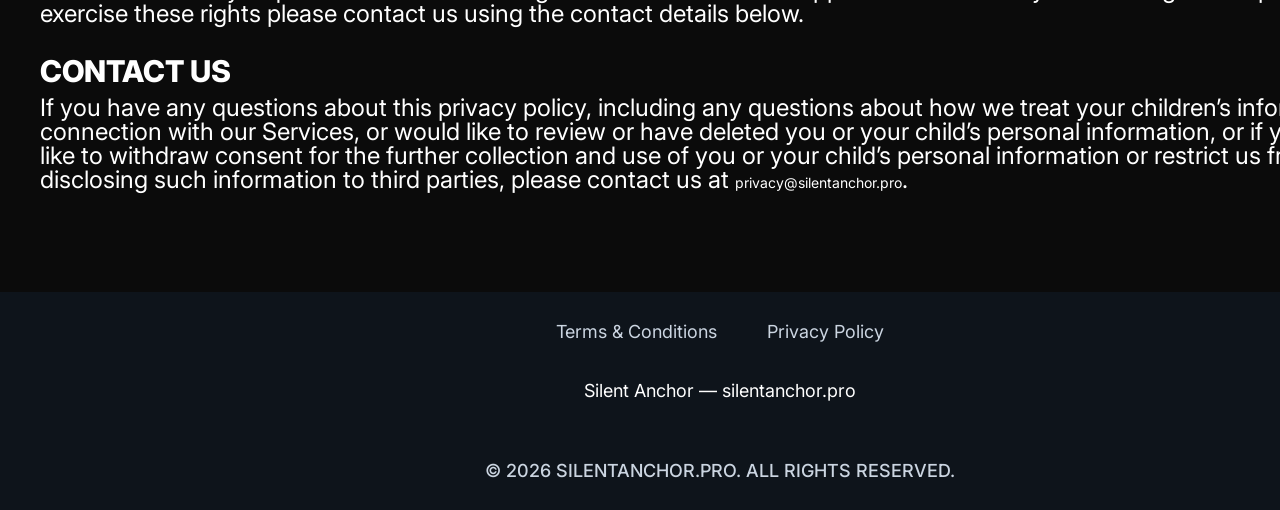
==== commit a13d9b78: "1" ====
--- a/policy.html
+++ b/policy.html
@@ -5,21 +5,21 @@
     <meta name="viewport" content="width=device-width, initial-scale=1.0" />
 
     <title>Privacy Policy</title>
-    <link rel="icon" href="img/1.png" />
+    <link rel="icon" href="img/500_500.png" />
 
     <link rel="stylesheet" type="text/css" href="slick/slick.css" />
     <link rel="stylesheet" href="css/main.css" />
   </head>
 
   <body>
-    <header class="o-y-header">
-      <div class="o-y-header-background"></div>
-      <nav class="o-y-navigation">
-        <ul class="o-y-navigation-list">
-          <li class="o-y-navigation-item">
-            <a href="/" class="o-y-navigation-link">
+    <header class="class-header">
+      <div class="class-header-background"></div>
+      <nav class="class-navigation">
+        <ul class="class-navigation-list">
+          <li class="class-navigation-item">
+            <a href="/" class="class-navigation-link">
               <img
-                class="o-y-title-img o-y-navigation-img"
+                class="class-title-img class-navigation-img"
                 alt="logo"
                 src="img/1.png"
                 style="
@@ -32,32 +32,32 @@
             </a>
           </li>
 
-          <li class="o-y-navigation-item">
-            <a href="/#about" class="o-y-navigation-link">About</a>
-          </li>
-          <li class="o-y-navigation-item">
-            <a href="/#why" class="o-y-navigation-link">Features</a>
-          </li>
-          <li class="o-y-navigation-item">
-            <a href="/#uniqueness" class="o-y-navigation-link">How To Play</a>
-          </li>
-
-          <li class="o-y-navigation-item">
-            <a href="/#how" class="o-y-navigation-link">Benefits</a>
-          </li>
-          <li class="o-y-navigation-item">
-            <a href="/#faq" class="o-y-navigation-link">FAQ</a>
-          </li>
-          <li class="o-y-navigation-item">
-            <a href="/#characters" class="o-y-navigation-link">Contact</a>
+          <li class="class-navigation-item">
+            <a href="/#about" class="class-navigation-link">About</a>
+          </li>
+          <li class="class-navigation-item">
+            <a href="/#why" class="class-navigation-link">Features</a>
+          </li>
+          <li class="class-navigation-item">
+            <a href="/#uniqueness" class="class-navigation-link">How To Play</a>
+          </li>
+
+          <li class="class-navigation-item">
+            <a href="/#how" class="class-navigation-link">Benefits</a>
+          </li>
+          <li class="class-navigation-item">
+            <a href="/#faq" class="class-navigation-link">FAQ</a>
+          </li>
+          <li class="class-navigation-item">
+            <a href="/#characters" class="class-navigation-link">Contact</a>
           </li>
         </ul>
 
-        <div class="o-y-header-button-wrapper">
-          <a href="/" class="o-y-policy-terms-header-icon-menu">
+        <div class="class-header-button-wrapper">
+          <a href="/" class="class-policy-terms-header-icon-menu">
             <img
               href="/"
-              class="o-y-title-img"
+              class="class-title-img"
               alt="logo"
               src="img/1.png"
               style="
@@ -71,11 +71,11 @@
 
           <button
             type="button"
-            class="o-y-header-icon-button"
+            class="class-header-icon-button"
             data-menu-button
           >
             <svg
-              class="o-y-header-icon o-y-header-icon-menu"
+              class="class-header-icon class-header-icon-menu"
               width="24"
               height="24"
               viewBox="0 0 24 24"
@@ -92,7 +92,7 @@
             </svg>
 
             <svg
-              class="o-y-header-icon o-y-header-icon-close"
+              class="class-header-icon class-header-icon-close"
               width="36"
               height="36"
               viewBox="0 0 36 36"
@@ -113,129 +113,88 @@
 
     <main>
       <section>
-        <div class="o-y-policy-terms-container">
+        <div class="class-policy-terms-container">
           <h1>Privacy Policy</h1>
 
-          <p>
-            Tangram Polygon Puzzle (“we”/“us”) is committed to protecting your
-            privacy. We make our online games available for download on
-            supported devices and for online play through third-party social
-            media sites (the “Games”). We also make the website,
-            plainledger.site (the “Website”) available to you as your source for
-            information about our Games, company and Services. This Privacy
-            Policy outlines how we collect, store, use and distribute
-            information about our users through the Games, the Website and any
-            related services (collectively the “Services”). The use of Services
-            is governed by our Terms of Service and all users should be familiar
-            with these. Tangram Polygon Puzzle Terms of Service can be found at
-            plainledger.site.
-          </p>
-          <h2>CONSENT</h2>
-          <p>
-            By using the Services you consent to our collection, use and
-            disclosure of your Personal Information as described in this Privacy
-            Policy. Please note that it is always your choice whether or not to
-            provide Personal Information. <br />
-            Two types of information may be collected through the Services:
-            Personal Information and Non-Personal Information. This Privacy
-            Policy does not extend to the collection, use or disclosure of the
-            following information which is currently not limited by applicable
-            privacy laws: (a) information that is publicly available, such as
-            names, addresses, telephone numbers and electronic address when
-            listed in a directory or made available through directory
-            assistance; or (b) Non-Personal Information (as defined further
-            below).<br />
-            “Personal Information” is personally identifiable information, such
-            as your name and e-mail address. We may retain this information for
-            the purpose of providing the Services and for communication with
-            you.<br />
-            “Non-Personal Information” is information of an anonymous nature,
-            such as an Internet Protocol Address (IP Address) and information
-            which our web servers may automatically collect through your browser
-            or through cookies when you visit the Website. We may also collect
-            aggregate information such as demographic statistics of our users
-            (e.g. number of visitors and geographical allocation of our users).
-            <br />
-            The obligations in this Privacy Policy relate to Personal
-            Information, however, we provide information about our use of
-            Non-Personal Information for the sake of transparency with respect
-            to the operation of the Services.
-          </p>
-          <h2>TYPES OF INFORMATION COLLECTED</h2>
-          <ul>
-            <li>
-              Registration & Forums: In order to utilize the Services, you must
-              create a user account and select a user name. Your username may be
-              visible to the public; all who access the Services (Games). The
-              chat, profile walls, and forums within our Services (Games), allow
-              you to communicate with members of the online community. Whenever
-              you give out information in public areas, that information can be
-              collected and used by people you do not know. You should not give
-              out Personal Information, and giving out other people’s Personal
-              Information within the services is against the Terms of Service.
-            </li>
-            <li>
-              IP Addresses. Your IP address is reported by your web browser when
-              you visit a page on the Website. This information is recorded
-              together with your user account information on our databases. We
-              use this to:
-            </li>
-            <li>
-              Diagnose problems and any issues reported by users that are
-              related to the IP addresses controlled by specific parties.
-            </li>
-            <li>
-              Gauge how many users are visiting the Website from different
-              geographical regions and using the Services.
-            </li>
-            <li>
-              Trace back the source of any malicious or illegal use of the
-              Services (such as having interacting multiple accounts) so that we
-              can more easily track and disable such usage as it arises.
-            </li>
-            <li>
-              Tangram Polygon Puzzle Applications on Partner-Operated Websites:
-              In order to use the Services (Games) on third-party operated
-              websites (e.g., Facebook) we may require you to 1. be a registered
-              member of a partner site, and 2. install a Tangram Polygon Puzzle
-              application on your partner site account. If your use of Service
-              (Games) requires app installation on a third party-operated
-              website, you generally must agree to the partner site’s Terms of
-              Service.
-            </li>
-            <li>
-              Device IDs: When downloading or installing our Games (apps),
-              information such as a unique device identifier will be provided to
-              us. We use this information in order to sync your specific Game
-              with your device. The unique device identifier does not include,
-              or give access to the owner’s name, address or other personal
-              information registered to that device.
-            </li>
-            <li>
-              Support: If you send an email or otherwise communicate with us, we
-              may retain those communications in order to process your
-              inquiries, respond to your requests and improve our Services.
-            </li>
-            <li>
-              User Feedback: We may collect ratings and reviews from users of
-              the Services. You are responsible for reading, understanding and
-              abiding by the third-party providers’, including Google Play Store
-              or Apple Store’s, rating policies.
-            </li>
-            <li>
-              Use: We may use your Personal Information to provide to you the
-              license to the Games; to provide you with the Services; resolve
-              service disputes; troubleshoot problems; to analyze usage of our
-              Services; to improve our content and product offerings; detect and
-              protect us against error, fraud and other criminal activities;
-              provide you with system or administrative messages; and/or as
-              otherwise described to you at the time of collection. These uses
-              improve the Services and better tailor it to meet your needs, so
-              as to provide you with a safe, smooth entertaining and customized
-              experience while using the Services.
-            </li>
-          </ul>
-          <h2>DISCLOSURES & TRANSFERS</h2>
+          <p>Last updated: 2026-04-22</p>
+          <p>
+            This Privacy Policy explains how Silent Anchor: Shadow Orbit
+            collects and uses information from people who use our Services or
+            engage with us (a “user” or “users”).
+          </p>
+          <p>
+            The word “Services” in this Privacy Policy means our websites
+            (located at silentanchor.pro) (the “Sites”) and our Silent Anchor:
+            Shadow Orbit mobile application (the “App”).
+          </p>
+          <p>
+            Silent Anchor: Shadow Orbit is also referred to as “Company,” “we,”
+            “us,” and “our” in this Privacy Policy. 
+          </p>
+
+          <p>
+            This Privacy Policy applies to information we collect, use, disclose
+            and store about users:
+          </p>
+          <ul>
+            <li>On our Services.</li>
+            <li>
+              In email, text and other electronic messages between users and us.
+            </li>
+          </ul>
+          <p>
+            PLEASE READ THIS PRIVACY POLICY CAREFULLY. IF YOU DO NOT AGREE WITH
+            OUR POLICIES AND PRACTICES DESCRIBED IN THIS PRIVACY POLICY, DO NOT
+            USE THE SITE.
+          </p>
+          <h2>CHILDREN</h2>
+          <p>
+            Some of our Services are attractive to or intended for use by
+            children under the age of 13, while other Services or portions of
+            our Services are intended for use by persons over the age of 13.
+            When we collect information on our Services, or sections of our
+            services that are child-directed, we do so following the principles
+            of the Children’s Online Privacy Protection Act (COPPA). <br />In
+            general, we do not ask persons under the age of 13 to provide us
+            with personally identifying information like a name, email address,
+            telephone number, birthdate, or address. <br />
+            We may ask persons aged 13 and older to provide personally
+            identifying to use certain aspects of our Services, such as signing
+            up for our newsletter, using our contact form, making a purchase in
+            our shop or subscribing to our mobile application. Areas of our
+            Services that ask for such personally identifying information have
+            an age gate intended to prevent children under the age of 13 from
+            accessing them. <br />
+            We understand the importance of providing greater privacy
+            protections when it comes to children. Company does not knowingly
+            collect or use personally identifying information from users under
+            the age of 13, except where permitted by COPPA.  <br />If Company
+            learns that we have, without our knowledge, collected personally
+            identifying information from a user under the age of 13, we will
+            notify the child’s parent if possible and/or delete all information
+            relating to that child and cease to collect any more personal
+            information from that child.
+          </p>
+          <h2>WHAT INFORMATION DO WE COLLECT?</h2>
+          Information That Is Collected Automatically. When our Services are
+          used we may collect some information automatically. This helps us
+          analyze and optimize the performance of our Services. We do not use
+          this information to personally identify users. Information we collect
+          automatically includes information such as user device properties, IP
+          address, Media Access Control (“MAC”) address and unique device
+          identifier or other device identifier (“UDID”); user device software
+          platform and firmware; user’s mobile phone carrier; user’s internet
+          service provider; the search terms used on our website; specific web
+          pages users visit; the duration of use of our website; geographical
+          data; statistical or aggregated information;  and, other
+          non-personally identifying information as is reasonably required to
+          enhance our Services. <br />
+          This information may be collected from all users of the Services,
+          including children under the age of 13. + +Information That We May Ask
+          For. To use some parts of our Services we request users to provide
+          certain information. For example:
           <p>
             Organizational safeguards are in place to ensure a high level of
             protection of your Personal Information. We will not disclose,
@@ -243,300 +202,391 @@
             your permission, except where specified in this Privacy Policy (see
             Important Exceptions below).
           </p>
-
-          <h2>IMPORTANT EXCEPTIONS</h2>
-          <p>
-            We may disclose any Personal Information we hold about you to third
-            parties without your consent if we have reason to believe that
-            disclosing this information is necessary to identifying, contacting
-            or bringing legal action against someone who may be causing injury
-            to, or interference with (either intentionally or unintentionally),
-            our rights or property, other Website members, other users of the
-            Services, or anyone else (including the rights or property of anyone
-            else) that could be harmed by such activities. We may disclose
-            Personal Information when we believe in good faith that such
-            disclosure is required by and in accordance with the law.
-            Notwithstanding the foregoing, nothing in this Privacy Policy is
-            intended to limit any legal defenses or objections that you may have
-            to a third party’s, including a government’s, request to disclose
-            your Personal Information.
-            <br />
-            We may also disclose your Personal Information in connection with a
-            corporate re-organization, a merger or amalgamation with another
-            entity, a sale of all or a substantial portion of our assets or
-            stock, including any due diligence exercise carried out in relation
-            to the same, provided that the information disclosed continues to be
-            used for the purposes permitted by this Privacy Policy by the entity
-            acquiring the information.
-          </p>
-          <p>
-            We may use the services of subsidiaries, affiliates and third-party
-            providers (collectively, “Third Parties”) in connection with our
-            provision of the Services and/or off-premise data hosting. We may
-            disclose your Personal Information to the Third Parties in the
-            course of our use of their services. We take care to use Third
-            Parties that we believe are reputable and capable of performing the
-            services we require of them, including, without limitation, the
-            handling of confidential information and Personal Information and
-            the compliance with all applicable laws.
-          </p>
-          <h2>THIRD PARTY SITES & ADVERTISERS</h2>
-          <p>
-            Our Services may contain third party tracking and data collection
-            and analytics tools from our service providers, examples of which
-            include Game Analytics, Facebook, Admob, and Singular. Such third
-            parties may use cookies, APIs, and SDKs in our Services to enable
-            them to collect and analyze user and device related data and
-            information on our behalf. The third parties may have access to and
-            collect data and information about you, such as your device
-            identifier, MAC address, IMEI, locale (specific location where a
-            given language is spoken), geo-location information, IP address,
-            application usage, access and session times, applications present on
-            the device or in use at a particular time on the device, and your
-            viewing of and interactions with advertising, for the purpose of
-            providing their services, including, for example, enabling,
-            providing and delivering advertising. <br />
-            When using the Services, you may be introduced to a variety of third
-            party vendors and websites. We do not share Personal Information
-            with these third party vendor or websites and we do not control the
-            privacy policies of these third parties. The use of any information
-            that you may provide to any third party, or the use of cookie or web
-            beacon technology by any third party, will be governed by the
-            privacy policy of the operator of the website you are visiting. If
-            you have any questions about providing Personal Information on
-            another website, we recommend that you contact that website directly
-            for more information and review their Privacy Policy. <br />
-            Advertisements appearing on the Tangram Polygon Puzzle website, and
-            within the Services (Games), may be delivered by us or one or more
-            third-party web advertisers. Wherever you click on an advertisement,
-            you may be taken to another service where we do not monitor or
-            control your privacy. Third party web advertisers may set cookies to
-            allow the advertisement server operated by that third party to
-            recognize your computer each time they send you an online
-            advertisement. Accordingly, advertisement servers may compile
-            information about where or whether you viewed their advertisements
-            and which advertisements you clicked on. This Privacy Policy does
-            not cover the use of cookies by any third-party web advertisers and
-            you should consult the applicable privacy policy for the relevant
-            third-party web advertiser(s).
-          </p>
-
+          <ul>
+            <li>
+              When a user contacts customer support, we ask for the user’s name
+              and email address.
+            </li>
+            <li>
+              When a user subscribes to our newsletter, we ask for the user’s
+              name, email address, birthdate, and country of residence.
+            </li>
+            <li>
+              When a user enters one of our online contests, we may ask for the
+              user’s name, email address, and birthdate.
+            </li>
+            <li>
+              When a user registers for a our account, we ask for the user’s
+              name, address, email address, account password and billing
+              address. 
+            </li>
+            <li>
+              When making a purchase from our online shop, we receive a user’s
+              name and billing address.
+            </li>
+          </ul>
+          <p>
+            Company does not collect payment information, such as a credit card
+            number. All orders, subscriptions, purchases, and transactions for
+            the sale of goods or services made available over the
+            supersimple.com are processed by our third-party service providers
+            Shopify and Cleeng, which have their own terms of service and
+            privacy policies for which Company is not responsible. We strongly
+            recommend that users review any applicable third-party policies
+            before making purchases through our Services. 
+          </p>
+          <h2>THIRD PARTIES THAT MAY HAVE ACCESS TO USER INFORMATION</h2>
+          <p>
+            We work with third parties to help us make our Services operate
+            smoothly, to help us communicate with users of our Services, to help
+            us process and fulfill ecommerce orders, and to improve user
+            experience. These third parties are contractually obligated to keep
+            personal information confidential, to use it only for the purposes
+            for which we disclose it to them and only as is reasonably necessary
+            to provide their services. Here are some of the third parties we
+            work with:  
+          </p>
+          <ul>
+            <li>
+              Amplitude:
+              <a href="https://amplitude.com/privacy"
+                >https://amplitude.com/privacy</a
+              >
+            </li>
+            <li>
+              Cleeng (subscriber management system), when you subscribe for a
+              membership to our mobile application through supersimple.com. Here
+              is information about Cleeng’s Privacy Policy:
+
+              <a href="https://cleeng.com/privacy-policy">
+                https://cleeng.com/privacy-policy</a
+              >
+            </li>
+            <li>
+              Cloudflare (website performance and security), to optimize the
+              performance and security of our websites. Here is information
+              about Cloudflare’s privacy and security policies:
+
+              <a href="https://www.cloudflare.com/privacypolicy/"
+                >https://www.cloudflare.com/privacypolicy/</a
+              >
+            </li>
+            <li>
+              Emma (email marketing), when you subscribe to our newsletter. Here
+              is information about Emma’s data security safeguards:
+
+              <a href="https://myemma.com/legal/privacy-notice/"
+                >https://myemma.com/legal/privacy-notice/</a
+              >
+            </li>
+            <li>
+              Google Analytics (website analytics service), to analyze and
+              optimize the performance of the Sites. Here is information about
+              Google Analytics’ data security safeguards:
+
+              <a href="https://support.google.com/analytics/answer/6004245"
+                >https://support.google.com/analytics/answer/6004245</a
+              >
+              <br />
+              Here is  information on how to opt out of Google Analytics or to
+              manage your Google Analytics settings:
+
+              <a href="https://tools.google.com/dlpage/gaoptout?hl=en"
+                >https://tools.google.com/dlpage/gaoptout?hl=en</a
+              >
+            </li>
+            <li>
+              Google Workspace (email service), when you contact customer
+              support. Here is information about Google Workplace’s data
+              security safeguards:
+              <a href="https://policies.google.com/privacy?hl=en_ca"
+                >https://policies.google.com/privacy?hl=en_ca</a
+              >
+            </li>
+            <li>
+              Help Scout (customer service software), when you contact customer
+              support. Here is information about HelpScout’s data security
+              safeguards:
+              <a href="https://www.helpscout.com/company/legal/privacy/"
+                >https://www.helpscout.com/company/legal/privacy/</a
+              >
+            </li>
+            <li>
+              Shopify (ecommerce platform), when you make a purchase from our
+              online shop. Here is information about Shopify’s Privacy Policy:
+
+              <a href="https://www.shopify.com/ca/legal/privacy"
+                >https://www.shopify.com/ca/legal/privacy</a
+              >
+            </li>
+            <li>
+              Singular:
+              <a href="https://www.singular.net/privacy-policy/"
+                >https://www.singular.net/privacy-policy/</a
+              >
+            </li>
+            <li>
+              Vimeo:
+              <a href="https://vimeo.com/privacy">https://vimeo.com/privacy</a>
+            </li>
+            <li>
+              WunderBox (app backend) provides the backend platform used for
+              scheduling and releasing our content to the app. Here is
+              information about WunderBox’s privacy policy:  
+              <a href="https://www.wunderbox.tv/privacy-policy"
+                >https://www.wunderbox.tv/privacy-policy</a
+              >
+            </li>
+          </ul>
+
+          <h2>HOW WE USE USERS’ INFORMATION</h2>
+          <p>
+            We may collect, maintain, and use a user’s information for the
+            following purposes:
+          </p>
+          <ul>
+            <li>To respond to customer support inquiries.</li>
+            <li>To send out newsletters.</li>
+            <li>To contact prize winners of competitions.</li>
+            <li>
+              For system administration purposes and for internal operations
+              (including troubleshooting, data analysis, and testing) to ensure
+              the Services operate properly.
+            </li>
+            <li>
+              To analyze use of the Services to improve the user experience and
+              to ensure that content is presented in the most effective manner
+              for user devices.
+            </li>
+            <li>To ensure that our Services are safe and secure.</li>
+            <li>To notify users of any changes to the Services.</li>
+            <li>For geo-based redirection.</li>
+            <li>To manage subscriptions to our mobile application.</li>
+            <li>To fulfill purchases.</li>
+            <li>For age screening purposes.</li>
+          </ul>
+
+          <h2>WHEN DO WE SHARE USER INFORMATION?</h2>
+
+          <p>
+            We may disclose aggregated data about our users without restriction.
+            Aggregated data does not directly identify a specific person, but we
+            may derive non-personal statistical or aggregated data from personal
+            information. For example, we may aggregate personal information to
+            calculate the percentage of users accessing a specific feature of
+            the Services. <br />
+            We may disclose personal information that we collect as described in
+            this Privacy Policy:
+          </p>
+          <ul>
+            <li>
+              To our service providers. We share information with unaffiliated
+              companies or individuals we hire or work with that perform
+              services on our behalf, including customer support, payment
+              processors, or others who assist us in fulfilling orders or
+              transactions, web hosting, information technology, and analytics
+              services. Our service providers will be given access to your
+              information only as is reasonably necessary to provide the
+              services for which they are contracted.
+            </li>
+            <li>
+              For legal and safety reasons. We may disclose personal information
+              if required by law or in the event that we need to share
+              information with a third party in order to protect user safety and
+              security or the safety and security of Company and its employees.
+            </li>
+            <li>
+              In the event of a corporate change. We may disclose user
+              information to third parties in connection with a corporate
+              change, including any due diligence process, but such disclosure
+              will be subject to this Privacy Policy continuing to govern
+              treatment of personal information.
+            </li>
+            <li>
+              With consent. Other than as described in the Privacy Policy, we
+              will not disclose your personal information to any third party
+              unless we have received your consent.
+            </li>
+          </ul>
+
+          <h2>LEGAL BASIS FOR PROCESSING USER INFORMATION </h2>
+          <p>
+            We will only process user information where we have a legal basis to
+            do so. The legal basis will depend on the purposes for which we have
+            collected and use the information. In almost every case the legal
+            basis will be one of the following:
+          </p>
+          <ul>
+            <li>
+              Consent: for example, where the user has provided consent to be
+              contacted by us. The user can withdraw consent at any time,
+              including by clicking on the “unsubscribe” link at the bottom of
+              any email we send.
+            </li>
+            <li>
+              Our legitimate business interests: so we can learn to make our
+              Services better, provide the Services, improve user experience,
+              and keep users safe.
+            </li>
+            <li>
+              If required by law: Where we are subject to a legal obligation and
+              need to use user information in order to comply with that
+              obligation.
+            </li>
+          </ul>
+
+          <h2>COOKIES</h2>
+          <p>
+            Note: The App does NOT use cookies. The information in this section
+            applies only to users of the Sites. <br />
+            Cookies are small text files that are stored on a user’s computer or
+            device by websites they visit. Cookies are used in order to make
+            websites function and to improve their efficiency, as well as to
+            provide website usage information to the website owner. <br />
+            Our Sites uses cookies from third parties to distinguish you from
+            other users, maximize network resources, manage traffic, protect our
+            websites from malicious traffic, and to give users the ability to
+            purchase from our online store. This helps us to provide users with
+            a good experience when browsing our website and also allows us to
+            improve our site. <br />Users can disable some or all cookies by
+            configuring their browser’s privacy settings (please refer to your
+            browser’s help function to learn more about cookie controls). Note
+            that disabling all cookies may cause some aspects of our Sites not
+            to function properly. <br />
+            To learn more about automatic data collection practices and your
+            ability to opt-out of having your data tracked automatically please
+            visit the Digital Advertising Alliance of Canada Opt-Out Tool.
+          </p>
+          <h2>LOG FILES</h2>
+          <p>
+            As with most websites and services delivered via the internet, when
+            users visit our Sites, we gather certain information and store it in
+            log files. This information may include but is not limited to IP
+            addresses, system configuration information, URLs of referring
+            pages, and locale and language preferences. We use this information
+            to provide support for the internal operations of our Sites. We do
+            not use this information to identify or create a profile about our
+            users.
+          </p>
           <h2>SECURITY</h2>
 
           <p>
-            The security of your Personal Information is very important to us.
-            We take technical, contractual, administrative, and physical
-            security steps to protect the Personal Information that you provide
-            to us. We have procedures in place that limit the dissemination of
-            your Personal Information to only such designated staff as
-            necessary. However, the transmission of information via the Internet
-            is not completely secure. Although we do our best to protect your
-            Personal Information, we cannot guarantee the security of your
-            Personal Information transmitted in relation to the Services. Any
-            transmission of Personal Information is at your own risk. We are not
-            responsible for circumvention of any privacy settings or security
-            measures contained on the Services. <br />
-            You are also responsible for helping to protect the security of your
-            Personal Information. Never give out your passwords, real name or
-            address. Do not choose a username which is your real name, and
-            remember to log out of your account and close your browser window
-            when you have finished using the Website or accessing the Services
-            (Games) online.
-          </p>
-
-          <h2>RETENTION</h2>
-          <p>
-            Any Personal Information that we keep will be held only for as long
-            as it remains necessary for the identified purpose, or as required
-            by law, which may extend beyond the termination of our relationship
-            with you. We may retain particular data where necessary to prevent
-            fraud, future abuse, or for legitimate business purposes such as
-            analysis of aggregated, non-personally-identifiable data, account
-            recovery, and where required by law. All retained Personal
-            Information will remain subject to the terms of this Privacy Policy.
-          </p>
-
-          <h2>ACCESSING AND DELETING PERSONAL INFORMATION</h2>
-          <p>
-            Right to erasure (right to be forgotten) – You have the right to
-            review, update, correct inaccurate or incomplete, or delete any
-            Ppersonal Iinformation associated with your game account as well as
-            request the closure of your account. To request access to, review,
-            verify, correct, or delete any Personal Information that you have
-            provided to us,Y you may submit a request by opening an in-game
-            support ticket or by contacting our support team at
-            <a class="o-y-email-link" href="mailto:support@plainledger.site"
-              >support@plainledger.site</a
-            >. We may not accommodate a request to change information if we
-            believe the change would violate any law or legal requirement or
-            cause the information to be incorrect. <br />
-            We may request specific information from you to help us confirm your
-            identity and your right to access, and to provide you with the
-            Personal Information that we hold about you or make your requested
-            changes. Applicable law may allow or require us to refuse to provide
-            you with access to some or all of the Personal Information that we
-            hold about you, or we may have destroyed, erased, or made your
-            Personal Information anonymous in accordance with our record
-            retention obligations and practices. If we cannot provide you with
-            access to your Personal Information, we will inform you of the
-            reasons why, subject to any legal or regulatory restrictions.
-            <br />We will provide access to your Personal Information, subject
-            to exceptions set out in applicable privacy legislation. Examples of
-            such exceptions include:
-          </p>
-          <div>
-            <ul>
-              <li>Information protected by solicitor-client privilege.</li>
-              <li>
-                Information that is part of a formal dispute resolution process.
-              </li>
-              <li>
-                Information that is about another individual that would reveal
-                their Personal Information or confidential commercial
-                information.
-              </li>
-              <li>Information that is prohibitively expensive to provide.</li>
-            </ul>
-          </div>
-          <p>
-            Please note that for requests on deletion, we will take reasonable
-            measures to delete any personal information from our records however
-            certain records, including those relating to payments or customer
-            service matters will be held for legal and accounting purposes. We
-            may also keep information in order to exercise, defend, or establish
-            our rights. Even through data deletion we may still collect and use
-            anonymized, Non-Personal Information regarding your activities on
-            our Services. <br />Should you have any issues or questions
-            regarding how to exercise your rights you can contact us at
-            <a class="o-y-email-link" href="mailto:support@plainledger.site"
-              >support@plainledger.site</a
-            >
-            at any time.
-          </p>
-          <h2>Withdrawing Your Consent</h2>
-
-          <p>
-            Where you have provided your consent to the collection, use,
-            transfer, and/or sale of your Personal Information, you may have the
-            legal right to withdraw your consent under certain circumstances or
-            to object to, or restrict, our processing, transfer, and/or sale of
-            your Personal Information. To withdraw your consent, if applicable,
-            contact us at
-            <a class="o-y-email-link" href="mailto:support@plainledger.site"
-              >support@plainledger.site</a
-            >. Please note that if you withdraw your consent, we may not be able
-            to provide you with a particular product or service. We will explain
-            the impact to you at the time to help you with your decision.
-          </p>
-          <h2>TRANSFERRING YOUR PERSONAL INFORMATION</h2>
-
-          <p>
-            We may process, store, and transfer your Personal Information in and
-            to a foreign country, with different privacy laws that may or may
-            not be as comprehensive as Canadian law. In these circumstances, the
-            governments, courts, law enforcement, or regulatory agencies of that
-            country may be able to obtain access to your Personal Information
-            through the laws of the foreign country. Whenever we engage a
-            service provider, including any cloud providers, we require that its
-            privacy and security standards adhere to this Privacy Policy and
-            applicable Canadian privacy legislation. You are welcome to contact
-            us to obtain further information about our policies regarding
-            service providers outside of Canada. By submitting your Personal
-            Information or engaging with the Site, you consent to this transfer,
-            storage, or processing.
-          </p>
-          <h2>OUR POLICY REGARDING CHILDREN</h2>
-
-          <p>
-            If you are a child under the age of 13, you must obtain parental
-            consent prior to using our Services. The CompanyWe will not
-            knowingly contact or engage with children under the age of 13
-            without said parental consent. We encourage parents or legal
-            guardians to monitor and review their child’s use of the Services.
-            If you have reason to believe that a child has provided us with
-            their PIIPersonal Information, or are concerned about our
-            collection, use, disclosure and potential transfer of such Personal
-            Information, or you would like to request that we stop collecting or
-            delete your child’s Personal Information, please contact us at
-            <a class="o-y-email-link" href="mailto:support@plainledger.site"
-              >support@plainledger.site</a
-            >
-            the address given below and we will endeavor to delete such Personal
-            Information that PII from our databases and address your concerns.
-          </p>
-          <h2>AMENDMENT OF THIS POLICY</h2>
-
-          <p>
-            We reserve the right to change this Privacy Policy at any time. If
-            changes are made to this Privacy Policy in the future, an
-            appropriate notice will be posted on the home page at
-            plainledger.site. Any non-material change (such as clarifications)
-            to this Privacy Policy will become effective on the date the change
-            is posted and any material changes will become effective 30 days
-            from their posting on the Website. Unless stated otherwise, our
-            current Privacy Policy applies to all Personal Information. The date
-            on which the latest update was made is indicated at the bottom of
-            this document. Your continued use of the Services signifies your
-            acceptance of any changes.
+            We take appropriate technical and organisational measures to
+            safeguard the information that we hold about users and regularly
+            review our security measures to consider new technologies and
+            methods to safeguard user data. Please note that no transmission
+            over the internet can ever be guaranteed secure and we consequently
+            cannot guarantee the security of any personal information that we
+            receive over the internet.
+          </p>
+          <h2>WHERE WE STORE USER INFORMATION</h2>
+
+          <p>
+            Company has users around the world. Information collected through
+            our Services may be stored and processed in Canada, the United
+            States, or any other country in which we or our service providers
+            maintain facilities. We or our service providers may transfer
+            information across borders and from a user’s country or jurisdiction
+            to other countries or jurisdictions which have varying data
+            protection laws, some of which provide more protection than others.
+            Where a user’s information is transferred internationally it will be
+            protected in accordance with this Privacy Policy and the
+            requirements of applicable privacy laws. We have taken measures to
+            ensure that our service providers comply with certain legal
+            frameworks related to the transfer of information, including
+            European Commission adequacy decisions, Standard Contractual Clauses
+            adopted by the European Commission, the EU-US Data Privacy
+            Framework, the UK Extension to the EU-U.S. Data Privacy Framework,
+            and Swiss-US Data Privacy Framework.
+          </p>
+          <h2>DATA RETENTION</h2>
+
+          <p>
+            Except as required by applicable law, we will only retain personal
+            information for as long as necessary to fulfill the purposes we
+            collected it for, including for the purposes of satisfying any
+            legal, accounting, or reporting requirements. Under some
+            circumstances we may anonymize personal information so that it can
+            no longer be associated with a particular use. We reserve the right
+            to use such anonymous and de-identified data for any legitimate
+            business purpose without further notice.
+          </p>
+          <h2>USER RIGHTS</h2>
+
+          <p>
+            Users have the following rights with respect to the information we
+            hold:
+          </p>
+          <ul>
+            <li>
+              The right to access. Where we have collected user information,
+              users have the right to access that information.
+            </li>
+            <li>
+              The right to rectification. Users have the right to have us
+              correct inaccurate information we hold about them.
+            </li>
+            <li>
+              The right to erasure. Users have the right to have their
+              information erased.  
+            </li>
+            <li>
+              The right to object to or restrict collection. Users have the
+              right to object to or restrict us from collecting their
+              information.
+            </li>
+            <li>
+              The right to data portability. Users have the right to receive
+              their personal information from us in a structured, commonly used,
+              and machine-readable format.
+            </li>
+            <li>
+              The right to complain to a supervisory authority. Users have the
+              right to file a complaint with a supervisory authority responsible
+              for the collection of personal information if they feel we have
+              infringed their privacy rights.
+            </li>
+            <li>
+              The right to withdraw consent. Where users have provided us with
+              consent, they have the right to withdraw that consent at any time.
+            </li>
+          </ul>
+          <p>
+            We will handle any request to exercise these rights in accordance
+            with applicable law and any relevant legal exemptions. To exercise
+            these rights please contact us using the contact details below.
           </p>
           <h2>CONTACT US</h2>
 
           <p>
-            If you have any questions, comments or suggestions, please contact
-            our data protection officer, Steven Wang at
-            <a class="o-y-email-link" href="mailto:support@plainledger.site"
-              >support@plainledger.site</a
+            If you have any questions about this privacy policy, including any
+            questions about how we treat your children’s information in
+            connection with our Services, or would like to review or have
+            deleted you or your child’s personal information, or if you would
+            like to withdraw consent for the further collection and use of you
+            or your child’s personal information or restrict us from disclosing
+            such information to third parties, please contact us at
+
+            <a class="class-email-link" href="mailto:privacy@silentanchor.pro"
+              >privacy@silentanchor.pro</a
             >.
             <br />
-            Last Updated: 2026-04-10
           </p>
         </div>
       </section>
     </main>
 
-   <footer class="o-y-footer" style="margin: auto; background: #08162c">
-      <div class="o-y-footer-container">
-        <ul class="o-y-footer-div">
-          <li>
-            <a href="/" class="o-y-footer-navigation-link">Home</a>
-          </li>
-          <li class="o-y-footer-navigation-link-two">|</li>
-          <li>
-            <a href="/#about" class="o-y-footer-navigation-link">About</a>
-          </li>
-          <li class="o-y-footer-navigation-link-two">|</li>
-          <li>
-            <a href="/#why" class="o-y-footer-navigation-link">Features</a>
-          </li>
-          <li class="o-y-footer-navigation-link-two">|</li>
-          <li>
-            <a href="/#uniqueness" class="o-y-footer-navigation-link"
-              >How To Play</a
-            >
-          </li>
-          <li class="o-y-footer-navigation-link-two">|</li>
-          <li>
-            <a href="/#how" class="o-y-footer-navigation-link">Benefits</a>
-          </li>
-          <li class="o-y-footer-navigation-link-two">|</li>
-          <li>
-            <a href="/#faq" class="o-y-footer-navigation-link">FAQ</a>
-          </li>
-          <li class="o-y-footer-navigation-link-two">|</li>
-          <li>
-            <a href="/#characters" class="o-y-footer-navigation-link"
-              >Contact</a
-            >
-          </li>
-        </ul>
-        <div class="o-y-footer-wrapper">
-          <a class="o-y-footer-text" href="/terms.html"
+    <footer class="class-footer" style="margin: auto; background: #0f1720cc">
+      <div class="class-footer-container">
+        <div class="class-footer-wrapper">
+          <a class="class-footer-text" href="/terms.html"
             >Terms & Conditions
           </a>
-          <a class="o-y-footer-text" href="/policy.html">Privacy Policy</a>
+          <a class="class-footer-text" href="/policy.html">Privacy Policy</a>
         </div>
-        <p class="o-y-footer-copyright">
-          © 2026 Tangram Polygon Puzzle. All rights reserved.
+        <p class="class-footer-copyright">Silent Anchor — silentanchor.pro</p>
+        <p class="class-footer-copyright-two">
+          © 2026 silentanchor.pro. All rights reserved.
         </p>
       </div>
     </footer>
--- a/css/main.css
+++ b/css/main.css
@@ -1,4 +1,4 @@
-@import url("https://fonts.googleapis.com/css2?family=Comme:wght@100..900&family=Lora:ital,wght@0,400..700;1,400..700&family=Viga&display=swap");
+@import url("https://fonts.googleapis.com/css2?family=Inter:ital,opsz,wght@0,14..32,100..900;1,14..32,100..900&family=Space+Grotesk:wght@300..700&display=swap");
 
 *,
 *::before,
@@ -11,8 +11,9 @@
 
 body {
   margin: 0;
-  background: #ffbb5b;
-  color: #000000;
+  background: #0b0b0b;
+
+  color: #ffffff;
 }
 
 h1,
@@ -257,67 +258,266 @@
 }
 
 .class-home {
-  width: 375px;
-  height: 742px;
+  margin: auto;
+}
+.class-home-container {
+  width: 375px;
+  height: 751px;
   background-repeat: no-repeat;
   background-size: cover;
   background-position: center;
-  background-image: url("/img/home");
-  margin: auto;
-}
-.class-home-container {
-  width: 375px;
-  padding: 182px 16px 0px;
-  margin: auto;
-}
-
-.class-home-container-top {
+  background-image: url("/img/Hero.png");
+  padding: 64px 21px 0px;
+  margin: auto;
+}
+
+.class-home-title {
+  font-family: Space Grotesk;
+  font-weight: 700;
+  font-style: Bold;
+  font-size: 30px;
+  leading-trim: NONE;
+}
+
+.class-home-text {
+  font-family: Space Grotesk;
+  font-weight: 300;
+  font-style: Light;
+  font-size: 16px;
+  leading-trim: NONE;
+  padding: 10px 0 30px;
+}
+.class-home-text-two {
+  font-family: Inter;
+  font-weight: 400;
+  font-style: Regular;
+  font-size: 14px;
+  leading-trim: NONE;
+  color: #ffffff99;
+
+  width: 261px;
+}
+.class-home-text-three {
+  font-family: Space Grotesk;
+  font-weight: 300;
+  font-style: Light;
+  font-size: 16px;
+  leading-trim: NONE;
+  padding: 20px 0 10px;
+}
+.class-home-text-list {
+  font-family: Inter;
+  font-weight: 400;
+  font-style: Regular;
+  font-size: 14px;
+  leading-trim: NONE;
+  color: #ffffff99;
+  padding-left: 10px;
+}
+@media screen and (min-width: 1200px) {
+  .class-home-container {
+    width: auto;
+    height: 933px;
+
+    background-image: url("/img/Hero\ \(1\).png");
+    padding: 137px 857px 0px 52px;
+    margin: auto;
+  }
+
+  .class-home-title {
+    font-family: Space Grotesk;
+    font-weight: 700;
+    font-style: Bold;
+    font-size: 60px;
+    leading-trim: NONE;
+  }
+
+  .class-home-text {
+    font-family: Space Grotesk;
+    font-weight: 300;
+    font-style: Light;
+    font-size: 20px;
+    leading-trim: NONE;
+
+    padding: 10px 0 50px;
+  }
+  .class-home-text-two {
+    font-family: Inter;
+    font-weight: 400;
+    font-style: Regular;
+    font-size: 18px;
+    leading-trim: NONE;
+    line-height: 29px;
+    letter-spacing: 0%;
+
+    width: 497px;
+  }
+  .class-home-text-three {
+    font-family: Space Grotesk;
+    font-weight: 300;
+    font-style: Light;
+    font-size: 20px;
+    leading-trim: NONE;
+    line-height: 100%;
+    letter-spacing: 0%;
+
+    padding: 30px 0 10px;
+  }
+  .class-home-text-list {
+    font-family: Inter;
+    font-weight: 400;
+    font-style: Regular;
+    font-size: 18px;
+    leading-trim: NONE;
+    line-height: 29px;
+    letter-spacing: 0%;
+  }
+}
+.class-about {
+  margin: auto;
+  padding-top: 50px;
+}
+.class-about-container {
+  width: 375px;
+  height: 812px;
+  background-repeat: no-repeat;
+  background-size: cover;
+  background-position: center;
+  background-image: url("/img/The\ Concept.png");
+  padding: 80px 19px 0px;
+  margin: auto;
+}
+.class-about-title {
+  font-family: Space Grotesk;
+  font-weight: 700;
+  font-style: Bold;
+  font-size: 30px;
+  leading-trim: NONE;
+  text-align: center;
+}
+.class-about-text {
+  font-family: Inter;
+  font-weight: 400;
+  font-style: Regular;
+  font-size: 14px;
+  leading-trim: NONE;
+  padding-top: 30px;
   display: flex;
   flex-direction: column;
-  align-items: start;
-}
-.class-home-title-img {
-}
-.class-home-title {
-  -webkit-text-stroke: 1px #ffffff;
-  color: #482600;
-}
-
-.class-home-text {
-}
-.class-home-link {
-  transition: all 0.3s ease-in-out;
-}
-
-.class-home-link:hover {
-  transform: scale(1.1);
-}
-
-@media screen and (min-width: 1200px) {
-  .class-home {
-    width: 1440px;
-    height: 784px;
-    background-image: url("/img/home");
-  }
-  .class-home-container {
-    width: 1440px;
-    padding: 204px 0px 0px;
-  }
-  .class-home-container-top {
+  gap: 10px;
+  color: #ffffff99;
+}
+
+@media screen and (min-width: 1200px) {
+  .class-about {
+    margin: auto;
+    padding-top: 100px;
+  }
+  .class-about-container {
+    width: 1440px;
+    height: 445px;
+    background-repeat: no-repeat;
+    background-size: cover;
+    background-position: center;
+    background-image: url("/img/The\ Concept\ \(1\).png");
+    padding: 0px 116px 0px 660px;
+    margin: auto;
+  }
+  .class-about-title {
+    font-family: Space Grotesk;
+    font-weight: 700;
+    font-style: Bold;
+    font-size: 60px;
+    leading-trim: NONE;
+  }
+  .class-about-text {
+    font-family: Inter;
+    font-weight: 400;
+    font-style: Regular;
+    font-size: 18px;
+    leading-trim: NONE;
+    line-height: 29px;
+    letter-spacing: 0%;
+
+    padding-top: 50px;
     display: flex;
     flex-direction: column;
-    align-items: center;
-    justify-content: center;
-  }
-  .class-home-title-img {
-  }
-  .class-home-title {
-  }
-
-  .class-home-text {
-  }
-}
-.class-about {
+    gap: 30px;
+    color: #ffffff99;
+  }
+}
+.class-why {
+  margin: auto;
+  padding-top: 50px;
+}
+
+.class-why-container {
+  width: 375px;
+  height: 733px;
+  background-repeat: no-repeat;
+  background-size: cover;
+  background-position: center;
+  background-image: url("/img/How\ to\ Play.png");
+  margin: auto;
+  padding: 25px 0;
+}
+.class-why-list {
+  padding-top: 10px;
+  display: flex;
+  flex-direction: column;
+  justify-content: center;
+
+  gap: 10px;
+}
+.class-why-item {
+  display: flex;
+  flex-direction: row;
+  align-items: center;
+  gap: 2px;
+
+  width: 304px;
+  height: 115px;
+}
+.class-why-item-two {
+  border-left: 1px solid #72c0ffcc;
+  background: #72c0ff80;
+  width: 28px;
+  height: 115px;
+  background: rgba(114, 192, 255, 0.5);
+  backdrop-filter: blur(100px);
+  -webkit-backdrop-filter: blur(100px);
+  backdrop-filter: blur(100px);
+}
+.class-why-text-bold {
+  font-family: Space Grotesk;
+  font-weight: 300;
+  font-style: Light;
+  font-size: 16px;
+  leading-trim: NONE;
+}
+.class-why-text {
+  font-family: Inter;
+  font-weight: 400;
+  font-style: Regular;
+  font-size: 14px;
+  leading-trim: NONE;
+  color: #ffffff99;
+  padding-top: 20px;
+}
+
+@media screen and (min-width: 1200px) {
+  .class-why {
+    width: 1440px;
+    height: px;
+    background-image: url("/img");
+  }
+  .class-why-container {
+    width: 1440px;
+    padding:;
+  }
+}
+
+.class-uniqueness {
   margin: auto;
   width: 375px;
   height: px;
@@ -326,33 +526,39 @@
   background-position: center;
   background-image: url("/img");
 }
-.class-about-container {
-  width: 375px;
-  padding: 64px 16px 0px;
-  margin: auto;
-}
-.class-about-title {
-  -webkit-text-stroke: 1px#FFFFFF99;
-  color: #297d17;
-}
-.class-about-text {
-}
-
-.class-about-text-bold {
-}
-
-@media screen and (min-width: 1200px) {
-  .class-about {
+.class-uniqueness-container {
+  margin: auto;
+  width: 375px;
+  padding: 64px 16px 0;
+}
+.class-uniqueness-list {
+  padding-top: px;
+  display: flex;
+  flex-direction: column;
+  gap: px;
+}
+.class-uniqueness-item {
+}
+.class-uniqueness-img {
+}
+.class-uniqueness-text-bold {
+}
+.class-uniqueness-text {
+}
+
+@media screen and (min-width: 1200px) {
+  .class-uniqueness {
     width: 1440px;
     height: px;
     background-image: url("/img");
   }
-  .class-about-container {
-    width: 1440px;
-    padding: ;
-  }
-}
-.class-why {
+  .class-uniqueness-container {
+    margin: auto;
+    width: 1440px;
+    padding:;
+  }
+}
+.class-how {
   margin: auto;
   width: 375px;
   height: px;
@@ -361,43 +567,45 @@
   background-position: center;
   background-image: url("/img");
 }
-
-.class-why-container {
-  width: 375px;
-  margin: auto;
-  padding: 0;
-}
-.class-why-list {
+.class-how-container {
+  margin: auto;
+  width: 375px;
+  padding: 64px 16px 0;
+}
+.class-how-list {
   padding-top: px;
   display: flex;
   flex-direction: column;
   gap: px;
 }
-.class-why-item {
-  display: flex;
-  gap: px;
-  align-items: center;
-}
-.class-why-img {
-}
-.class-why-text-bold {
-}
-.class-why-text {
-}
-
-@media screen and (min-width: 1200px) {
-  .class-why {
+
+.class-how-item {
+}
+
+.class-how-img {
+  margin: auto;
+}
+
+.class-how-text-bold {
+}
+
+.class-how-text {
+}
+
+@media screen and (min-width: 1200px) {
+  .class-how {
     width: 1440px;
     height: px;
     background-image: url("/img");
   }
-  .class-why-container {
-    width: 1440px;
-    padding: ;
-  }
-}
-
-.class-uniqueness {
+  .class-how-container {
+    margin: auto;
+    width: 1440px;
+    padding:;
+  }
+}
+
+.class-characters {
   margin: auto;
   width: 375px;
   height: px;
@@ -406,94 +614,6 @@
   background-position: center;
   background-image: url("/img");
 }
-.class-uniqueness-container {
-  margin: auto;
-  width: 375px;
-  padding: 64px 16px 0;
-}
-.class-uniqueness-list {
-  padding-top: px;
-  display: flex;
-  flex-direction: column;
-  gap: px;
-}
-.class-uniqueness-item {
-}
-.class-uniqueness-img {
-}
-.class-uniqueness-text-bold {
-}
-.class-uniqueness-text {
-}
-
-@media screen and (min-width: 1200px) {
-  .class-uniqueness {
-    width: 1440px;
-    height: px;
-    background-image: url("/img");
-  }
-  .class-uniqueness-container {
-    margin: auto;
-    width: 1440px;
-    padding: ;
-  }
-}
-.class-how {
-  margin: auto;
-  width: 375px;
-  height: px;
-  background-repeat: no-repeat;
-  background-size: cover;
-  background-position: center;
-  background-image: url("/img");
-}
-.class-how-container {
-  margin: auto;
-  width: 375px;
-  padding: 64px 16px 0;
-}
-.class-how-list {
-  padding-top: px;
-  display: flex;
-  flex-direction: column;
-  gap: px;
-}
-
-.class-how-item {
-}
-
-.class-how-img {
-  margin: auto;
-}
-
-.class-how-text-bold {
-}
-
-.class-how-text {
-}
-
-@media screen and (min-width: 1200px) {
-  .class-how {
-    width: 1440px;
-    height: px;
-    background-image: url("/img");
-  }
-  .class-how-container {
-    margin: auto;
-    width: 1440px;
-    padding: ;
-  }
-}
-
-.class-characters {
-  margin: auto;
-  width: 375px;
-  height: px;
-  background-repeat: no-repeat;
-  background-size: cover;
-  background-position: center;
-  background-image: url("/img");
-}
 .class-characters-container {
   padding: 0px 16px;
   margin: auto;
@@ -571,7 +691,7 @@
   }
   .class-reviews-container {
     margin: auto;
-    padding: ;
+    padding:;
     width: 1440px;
   }
 }
@@ -620,7 +740,9 @@
 .class-faq-answer {
   max-height: 0;
   overflow: hidden;
-  transition: max-height 0.4s ease, opacity 0.4s ease;
+  transition:
+    max-height 0.4s ease,
+    opacity 0.4s ease;
   opacity: 0;
 }
 
@@ -640,7 +762,7 @@
     background-image: url("/img");
   }
   .class-faq-container {
-    padding: ;
+    padding:;
     width: 1440px;
     margin: auto;
   }
@@ -767,169 +889,192 @@
 }
 
 .class-policy-terms-container {
-  padding: 124px 16px 40px;
-  width: 375px;
-  margin: auto;
+  padding: 124px 16px 50px;
+  width: 375px;
+  margin: auto;
+  font-family: Inter;
+  font-weight: 400;
+  font-style: Regular;
+  font-size: 14px;
+  leading-trim: NONE;
 }
 
 .class-policy-terms-container h1 {
-  text-transform: uppercase;
-  margin-bottom: 10px;
+  margin-bottom: 53px;
+  font-family: Space Grotesk;
+  font-weight: 700;
+  font-style: Bold;
+  font-size: 30px;
+  leading-trim: NONE;
+  text-align: center;
+  letter-spacing: -4%;
 }
 .class-policy-terms-container h2 {
-  margin-bottom: ;
+  margin: 30px 0 10px;
+  font-family: Inter;
+  font-weight: 800;
+  font-style: Extra Bold;
+  font-size: 16px;
+  leading-trim: NONE;
 }
 .class-policy-terms-container ul {
   list-style-type: disc;
   margin-left: 20px;
-  margin-bottom: ;
-}
-.class-policy-terms-container p {
-  margin-bottom: ;
+}
+.class-policy-terms-container ol {
+  list-style-type: decimal;
+  margin-left: 20px;
+}
+.class-policy-terms-container ul li a {
+  color: #ffffff;
+
+  text-decoration: underline;
+
+  color: #ffffff;
 }
 .class-email-link {
-  color: inherit;
+  font-family: Inter;
+  font-weight: 400;
+  font-style: Regular;
+  font-size: 14px;
+  leading-trim: NONE;
+  line-height: 100%;
+  letter-spacing: 0%;
+  text-decoration: underline;
+  text-decoration-style: solid;
+  text-decoration-offset: 0%;
+  text-decoration-thickness: 0%;
+  text-decoration-skip-ink: auto;
+  color: #ffffff;
   text-decoration: none;
 }
 @media screen and (min-width: 1200px) {
   .class-policy-terms-container {
-    padding: 186px 80px 60px;
-    width: 1440px;
+    padding: 186px 40px 100px;
+    width: 1440px;
+    font-family: Inter;
+    font-weight: 400;
+    font-style: Regular;
+    font-size: 24px;
+    leading-trim: NONE;
+    line-height: 100%;
+    letter-spacing: 0%;
   }
   .class-policy-terms-container h1 {
+    font-family: Space Grotesk;
+    font-weight: 700;
+    font-style: Bold;
+    font-size: 60px;
+    leading-trim: NONE;
+    margin-bottom: 32px;
+    letter-spacing: -4%;
   }
   .class-policy-terms-container h2 {
-  }
-  .class-policy-terms-container p {
+    font-family: Inter;
+    font-weight: 800;
+    font-style: Extra Bold;
+    font-size: 30px;
+    leading-trim: NONE;
+    line-height: 100%;
+    letter-spacing: 0%;
   }
 }
 
 .class-footer-container {
   width: 375px;
-  padding: ;
+  padding: 25px 23px;
   margin: auto;
   display: flex;
   flex-direction: column;
   justify-content: center;
   align-items: center;
-  gap: 25px;
+  gap: 30px;
 }
 
 .class-footer-wrapper {
   display: flex;
   flex-direction: row;
   align-items: center;
-  gap: 4px;
+  gap: 50px;
 }
 
 .class-footer-text {
   text-decoration: none;
   color: inherit;
+  font-family: Inter;
+  font-weight: 400;
+  font-style: Regular;
+  font-size: 12px;
+  leading-trim: NONE;
+  line-height: 29.25px;
+  letter-spacing: 0px;
+  text-align: center;
+  color: #cbd5e1;
 }
 
 .class-footer-copyright {
+  font-family: Inter;
+  font-weight: 400;
+  font-style: Regular;
+  font-size: 12px;
+  leading-trim: NONE;
+  line-height: 29.25px;
+  letter-spacing: 0px;
+  text-align: center;
+}
+.class-footer-copyright-two {
+  font-family: Inter;
+  font-weight: 500;
+  font-style: Medium;
+  font-size: 14px;
+  leading-trim: NONE;
+  line-height: 100%;
+  letter-spacing: 0px;
+  text-align: center;
+  text-transform: uppercase;
+  color: #cbd5e1;
+  padding-top: 20px;
 }
 
 @media screen and (min-width: 1200px) {
   .class-footer-container {
     width: 1440px;
-    padding: 48px 199px;
-    display: flex;
-    flex-direction: ;
-    justify-content: end;
-    align-items: center;
-    gap: 160px;
   }
 
   .class-footer-wrapper {
-    display: flex;
-    flex-direction: row;
-    justify-content: end;
-    align-items: end;
-    gap: 4px;
+    gap: 50px;
   }
 
   .class-footer-text {
+    font-family: Inter;
+    font-weight: 400;
+    font-style: Regular;
+    font-size: 18px;
+    leading-trim: NONE;
+    line-height: 29.25px;
+    letter-spacing: 0px;
+    text-align: center;
   }
 
   .class-footer-copyright {
-  }
-}
-
-.class-cookie-popup {
-  position: fixed;
-  bottom: 10px;
-  width: 375px;
-  padding: 30px;
-  border-radius: 20px;
-  background: rgba(255, 255, 255, 1);
-  border: 1px solid rgba(149, 49, 133, 1);
-  box-shadow: 0px 14px 42px 0px rgba(8, 15, 52, 0.06);
-  z-index: 1000;
-  display: none;
-}
-
-.class-cookie-popup-text-two {
-  color: rgba(87, 78, 68, 1);
-}
-
-.class-cookie-button-container {
-  padding: 30px 0 0;
-  margin: auto;
-  display: flex;
-  flex-direction: row;
-  align-items: center;
-  justify-content: center;
-  gap: 20px;
-}
-
-.class-cookie-button {
-  border: none;
-  background-color: transparent;
-}
-
-#accept-cookies {
-}
-
-.class-close-popup {
-  position: absolute;
-  top: 10px;
-  right: 10px;
-  font-size: 20px;
-  cursor: pointer;
-}
-
-@media screen and (min-width: 1200px) {
-  .class-cookie-popup-container {
-    display: flex;
-    align-items: center;
-    justify-content: center;
-  }
-
-  .class-cookie-popup-text-two {
-    font-family: Raleway;
+    font-family: Inter;
+    font-weight: 400;
+    font-style: Regular;
     font-size: 18px;
-    font-weight: 400;
-    line-height: 30px;
-    text-align: left;
-    text-underline-position: from-font;
-    text-decoration-skip-ink: none;
-    width: 648px;
-  }
-
-  .class-cookie-button-container {
-    padding: 0;
-    margin: auto;
-    display: flex;
-    flex-direction: row;
-    gap: 40px;
-  }
-
-  .class-cookie-popup {
-    position: fixed;
-    bottom: 10px;
-    width: 1440px;
-    padding: 32px;
-    display: none;
-  }
-}
+    leading-trim: NONE;
+    line-height: 29.25px;
+    letter-spacing: 0px;
+    text-align: center;
+  }
+  .class-footer-copyright-two {
+    font-family: Inter;
+    font-weight: 500;
+    font-style: Medium;
+    font-size: 18px;
+    leading-trim: NONE;
+    line-height: 29.25px;
+    letter-spacing: 0px;
+    text-align: center;
+    text-transform: uppercase;
+  }
+}
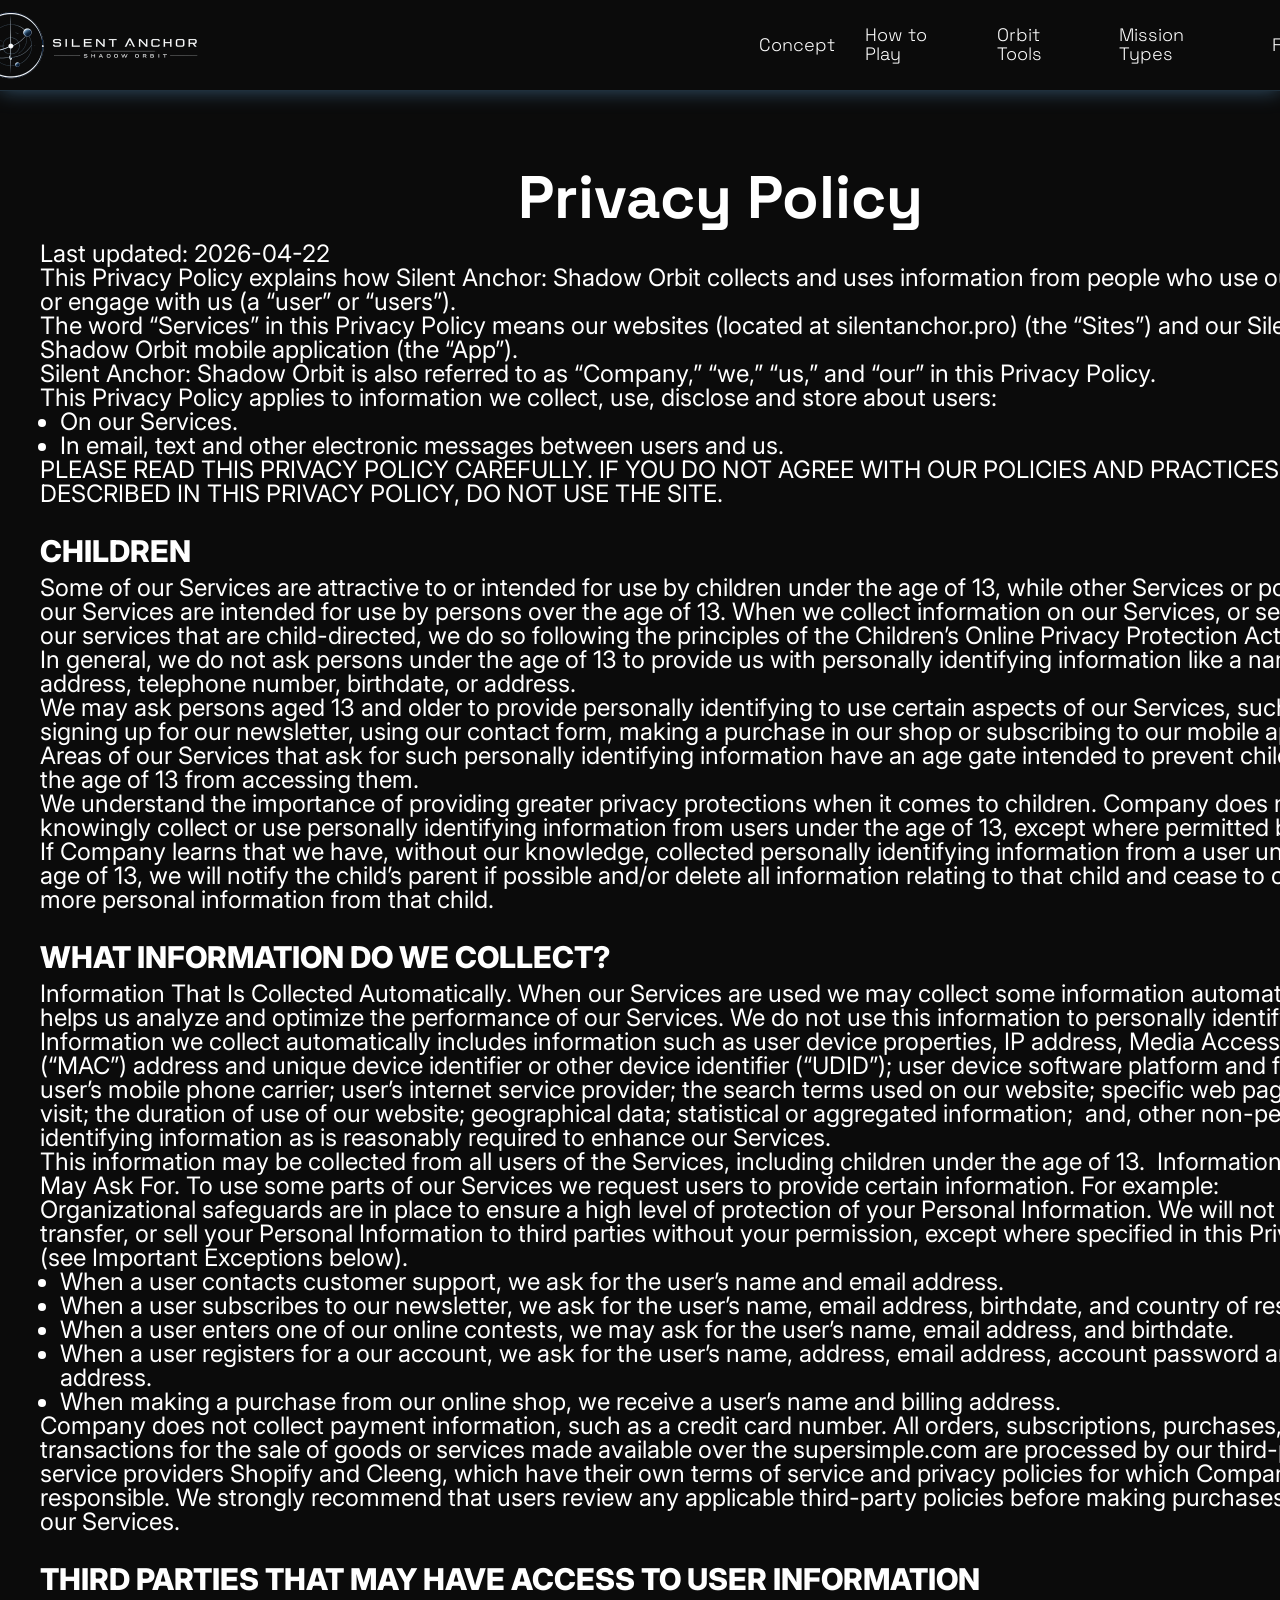
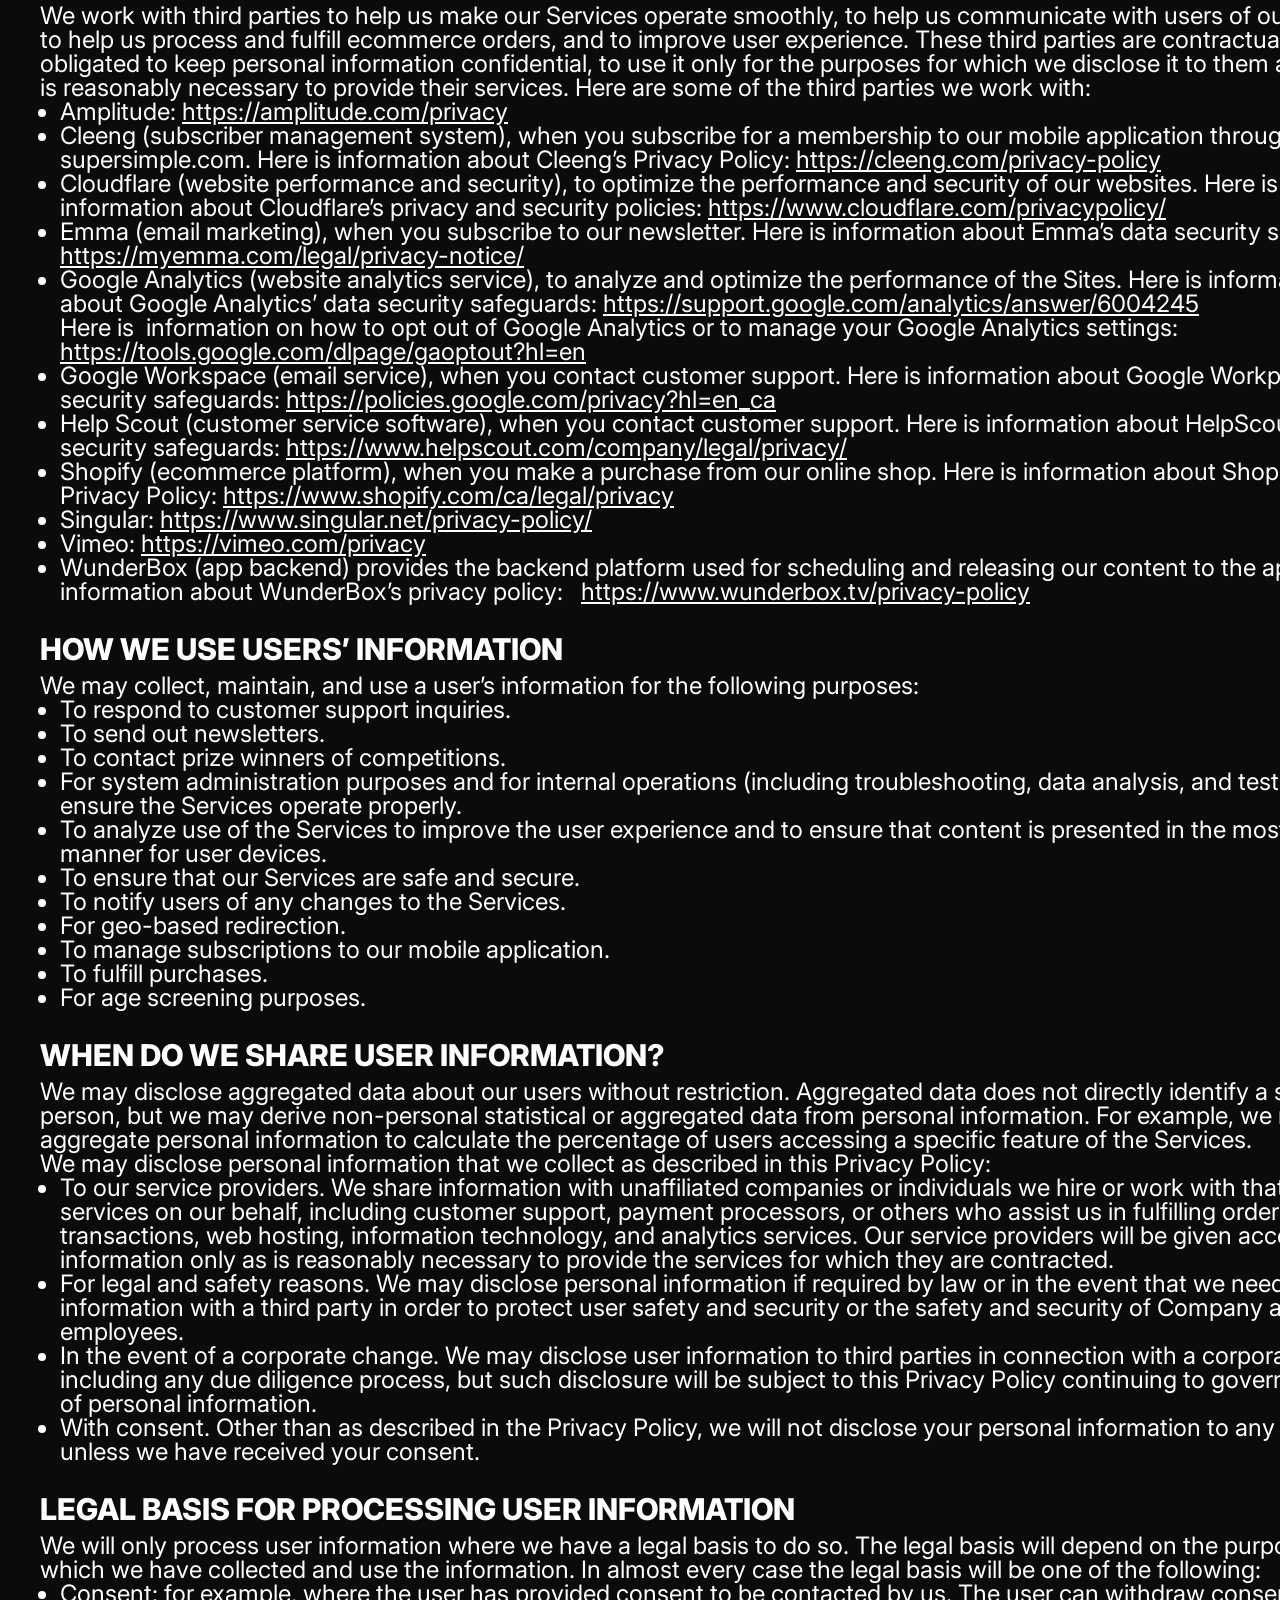
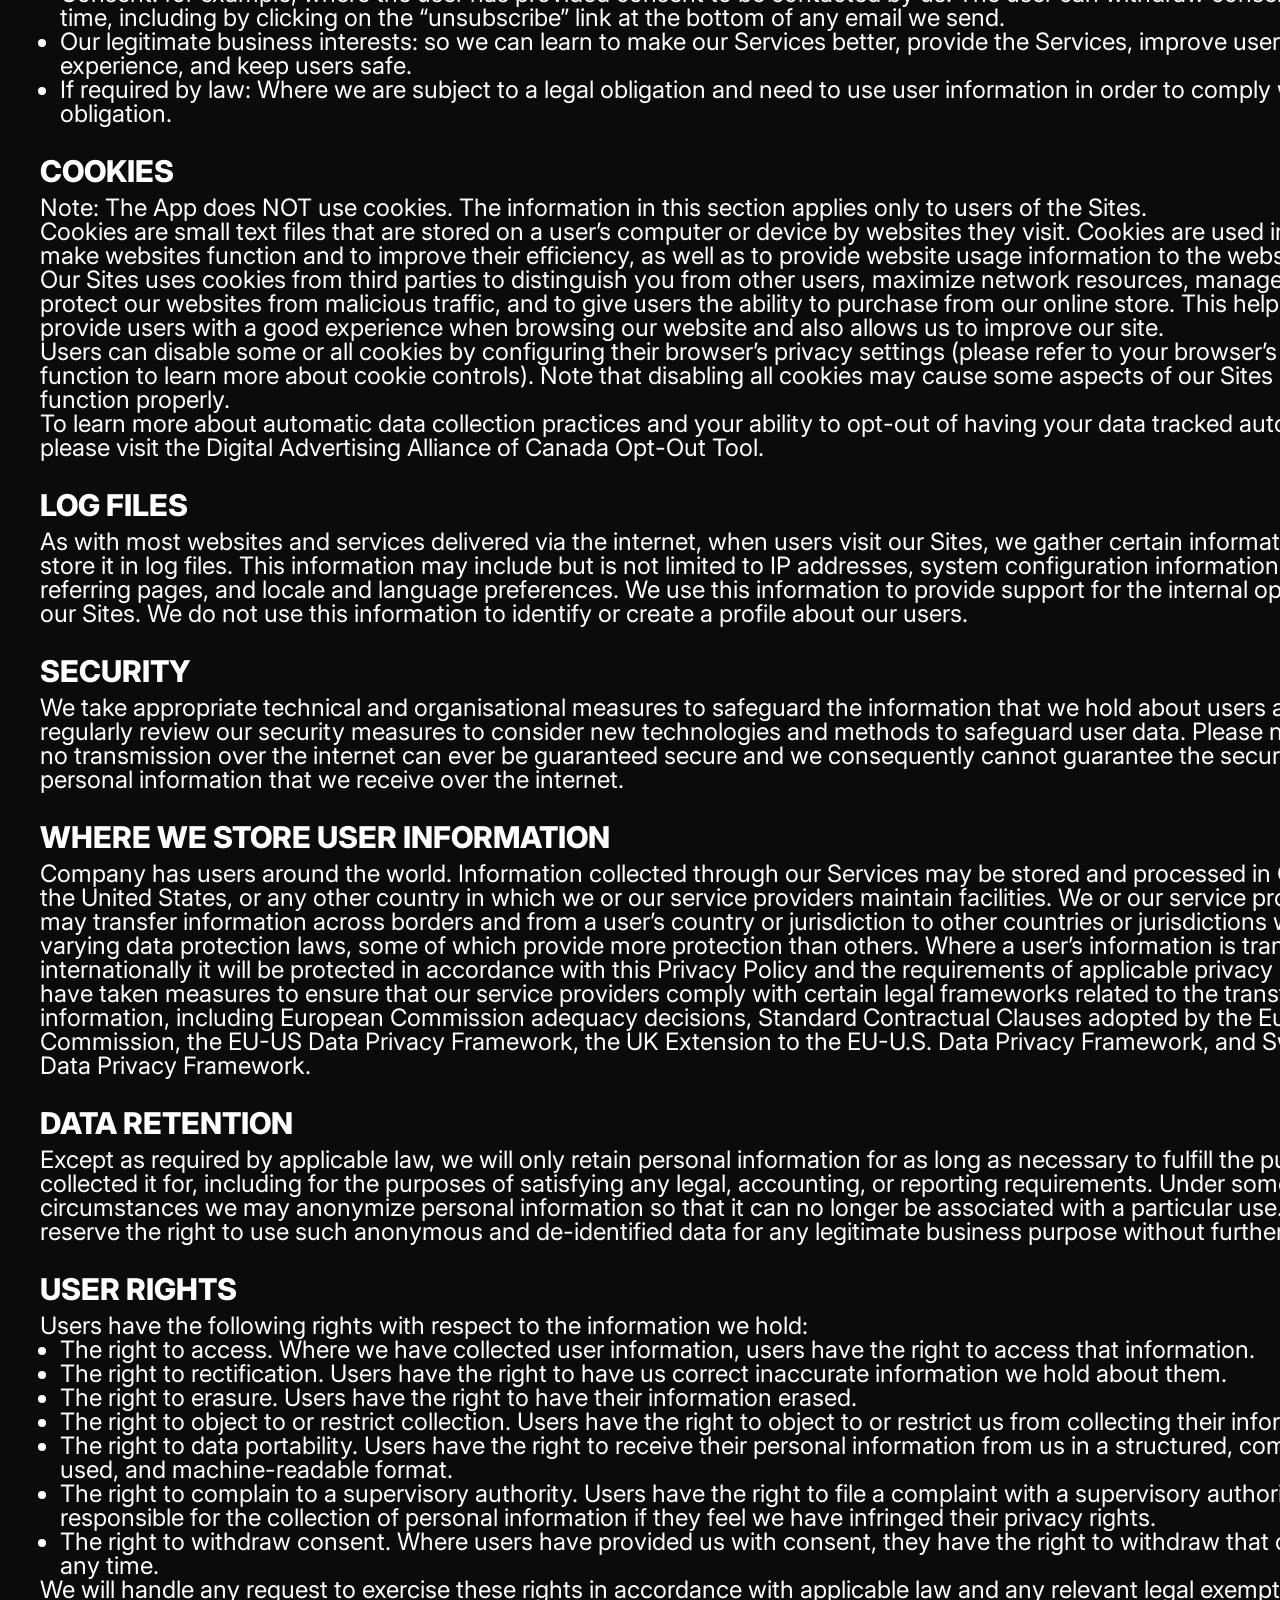
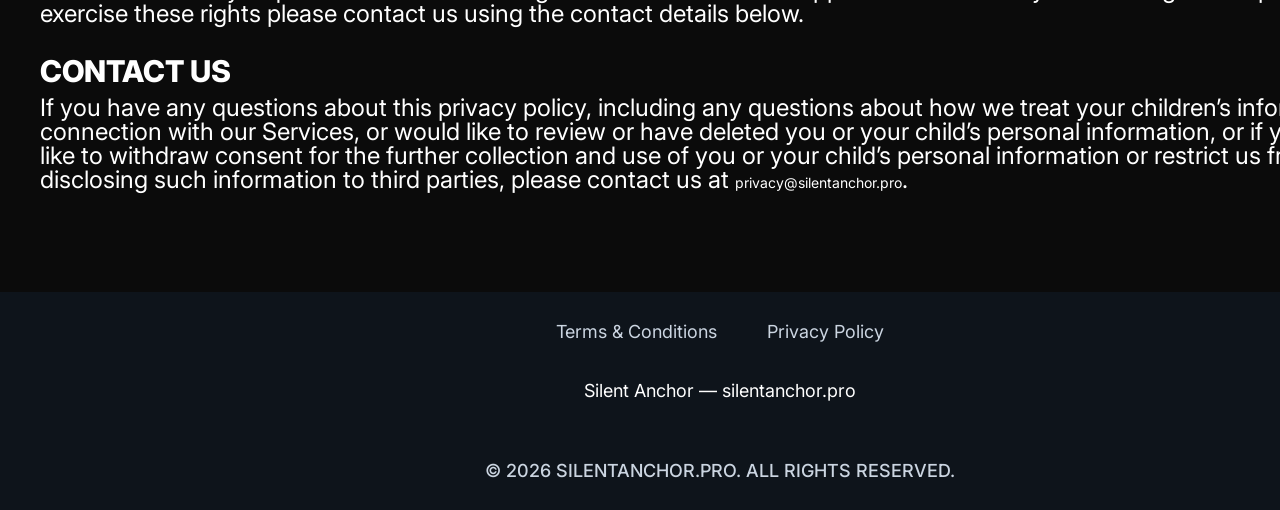
==== commit 64a61797: "3" ====
--- a/policy.html
+++ b/policy.html
@@ -12,70 +12,54 @@
   </head>
 
   <body>
-    <header class="class-header">
-      <div class="class-header-background"></div>
-      <nav class="class-navigation">
-        <ul class="class-navigation-list">
-          <li class="class-navigation-item">
-            <a href="/" class="class-navigation-link">
+    <header class="o-d-header">
+      <div class="o-d-header-background"></div>
+      <nav class="o-d-navigation">
+        <ul class="o-d-navigation-list">
+          <li class="o-d-navigation-item">
+            <a href="/" class="o-d-navigation-link">
               <img
-                class="class-title-img class-navigation-img"
+                class="o-d-title-img o-d-navigation-img"
                 alt="logo"
                 src="img/1.png"
-                style="
-                  width: 65px;
-                  height: 65px;
-
-                  border-radius: 20px;
-                "
+                style="width: 223px"
               />
             </a>
           </li>
 
-          <li class="class-navigation-item">
-            <a href="/#about" class="class-navigation-link">About</a>
+          <li class="o-d-navigation-item">
+            <a href="/#about" class="o-d-navigation-link">Concept</a>
           </li>
-          <li class="class-navigation-item">
-            <a href="/#why" class="class-navigation-link">Features</a>
+          <li class="o-d-navigation-item">
+            <a href="/#why" class="o-d-navigation-link">How to Play</a>
           </li>
-          <li class="class-navigation-item">
-            <a href="/#uniqueness" class="class-navigation-link">How To Play</a>
+          <li class="o-d-navigation-item">
+            <a href="/#uniqueness" class="o-d-navigation-link">Orbit Tools</a>
           </li>
 
-          <li class="class-navigation-item">
-            <a href="/#how" class="class-navigation-link">Benefits</a>
+          <li class="o-d-navigation-item">
+            <a href="/#how" class="o-d-navigation-link">Mission Types</a>
           </li>
-          <li class="class-navigation-item">
-            <a href="/#faq" class="class-navigation-link">FAQ</a>
-          </li>
-          <li class="class-navigation-item">
-            <a href="/#characters" class="class-navigation-link">Contact</a>
+
+          <li class="o-d-navigation-item">
+            <a href="/#faq" class="o-d-navigation-link">FAQ</a>
           </li>
         </ul>
 
-        <div class="class-header-button-wrapper">
-          <a href="/" class="class-policy-terms-header-icon-menu">
+        <div class="o-d-header-button-wrapper">
+          <a href="/" class="o-d-policy-terms-header-icon-menu">
             <img
               href="/"
-              class="class-title-img"
+              class="o-d-title-img"
               alt="logo"
               src="img/1.png"
-              style="
-                width: 52px;
-                height: 52px;
-
-                border-radius: 20px;
-              "
+              style="width: 130px"
             />
           </a>
 
-          <button
-            type="button"
-            class="class-header-icon-button"
-            data-menu-button
-          >
+          <button type="button" class="o-d-header-icon-button" data-menu-button>
             <svg
-              class="class-header-icon class-header-icon-menu"
+              class="o-d-header-icon o-d-header-icon-menu"
               width="24"
               height="24"
               viewBox="0 0 24 24"
@@ -83,25 +67,25 @@
               xmlns="http://www.w3.org/2000/svg"
             >
               <path
-                d="M4 5H20M4 12H20M4 19H20"
-                stroke="black"
-                stroke-width="2"
+                d="M4 5H20M18 12H6M8 19H16"
+                stroke="white"
+                stroke-width="1.5"
                 stroke-linecap="round"
                 stroke-linejoin="round"
               />
             </svg>
 
             <svg
-              class="class-header-icon class-header-icon-close"
-              width="36"
-              height="36"
+              class="o-d-header-icon o-d-header-icon-close"
+              width="24"
+              height="24"
               viewBox="0 0 36 36"
               fill="none"
               xmlns="http://www.w3.org/2000/svg"
             >
               <path
                 d="M30 30L6 6M30 6L6 30"
-                stroke="black"
+                stroke="white"
                 stroke-width="2"
                 stroke-linecap="round"
               />
@@ -113,7 +97,7 @@
 
     <main>
       <section>
-        <div class="class-policy-terms-container">
+        <div class="o-d-policy-terms-container">
           <h1>Privacy Policy</h1>
 
           <p>Last updated: 2026-04-22</p>
@@ -567,7 +551,7 @@
             or your child’s personal information or restrict us from disclosing
             such information to third parties, please contact us at
 
-            <a class="class-email-link" href="mailto:privacy@silentanchor.pro"
+            <a class="o-d-email-link" href="mailto:privacy@silentanchor.pro"
               >privacy@silentanchor.pro</a
             >.
             <br />
@@ -576,16 +560,14 @@
       </section>
     </main>
 
-    <footer class="class-footer" style="margin: auto; background: #0f1720cc">
-      <div class="class-footer-container">
-        <div class="class-footer-wrapper">
-          <a class="class-footer-text" href="/terms.html"
-            >Terms & Conditions
-          </a>
-          <a class="class-footer-text" href="/policy.html">Privacy Policy</a>
+    <footer class="o-d-footer" style="margin: auto; background: #0f1720cc">
+      <div class="o-d-footer-container">
+        <div class="o-d-footer-wrapper">
+          <a class="o-d-footer-text" href="/terms.html">Terms & Conditions </a>
+          <a class="o-d-footer-text" href="/policy.html">Privacy Policy</a>
         </div>
-        <p class="class-footer-copyright">Silent Anchor — silentanchor.pro</p>
-        <p class="class-footer-copyright-two">
+        <p class="o-d-footer-copyright">Silent Anchor — silentanchor.pro</p>
+        <p class="o-d-footer-copyright-two">
           © 2026 silentanchor.pro. All rights reserved.
         </p>
       </div>
--- a/css/main.css
+++ b/css/main.css
@@ -60,17 +60,17 @@
   scale: 120%;
 }
 
-.class-header.is-open .class-header-background {
+.o-d-header.is-open .o-d-header-background {
   left: 0;
 }
-.class-header-button-wrapper {
+.o-d-header-button-wrapper {
   margin-left: auto;
 }
-.class-header-icon {
+.o-d-header-icon {
   display: none;
 }
 
-.class-header-icon-button {
+.o-d-header-icon-button {
   display: -webkit-box;
   display: -ms-flexbox;
   display: flex;
@@ -78,34 +78,36 @@
   border: none;
   border-radius: 50%;
 }
-.class-navigation-list.is-open {
+.o-d-navigation-list.is-open {
   right: 0;
 }
-.class-header-icon-menu {
+.o-d-header-icon-menu {
   display: block;
 }
 
-.class-header-icon-button.is-open .class-header-icon-menu {
+.o-d-header-icon-button.is-open .o-d-header-icon-menu {
   display: none;
 }
 
-.class-header-icon-button.is-open .class-header-icon-close {
+.o-d-header-icon-button.is-open .o-d-header-icon-close {
   display: block;
 }
 
-.class-header {
+.o-d-header {
   position: fixed;
   width: 100%;
   z-index: 5;
   transition: background-color 0.3s ease;
   background: transparent;
   display: flex;
-  height: 64px;
-  background: #297d17;
-  box-shadow: 4px 7px 9px 0px #00000040;
-}
-
-.class-header-background {
+  height: 62px;
+  background: #0b0b0b;
+
+  border-bottom: 1px solid #72c0ff33;
+  box-shadow: 0px -1px 20px 0px #72c0ff6b;
+}
+
+.o-d-header-background {
   position: absolute;
   top: 0;
   right: 0;
@@ -113,32 +115,31 @@
   left: 100%;
   z-index: -1;
   transition: left 0.3s ease;
-  background: #297d17;
-  box-shadow: 4px 7px 9px 0px #00000040;
-}
-.class-header.is-open .class-header-background {
+  background: #0b0b0b;
+}
+.o-d-header.is-open .o-d-header-background {
   left: 0;
 }
-.class-header-button-wrapper {
+.o-d-header-button-wrapper {
   margin-right: auto;
   display: flex;
   align-items: center;
   justify-content: space-between;
 }
 
-.class-header-icon-menu {
+.o-d-header-icon-menu {
   display: block;
 }
 
-.class-header-icon-button.is-open .class-header-icon-menu {
+.o-d-header-icon-button.is-open .o-d-header-icon-menu {
   display: none;
 }
 
-.class-header-icon-button.is-open .class-header-icon-close {
+.o-d-header-icon-button.is-open .o-d-header-icon-close {
   display: block;
 }
 
-.class-navigation {
+.o-d-navigation {
   display: -ms-flexbox;
   -webkit-box-orient: vertical;
   -webkit-box-direction: normal;
@@ -150,11 +151,11 @@
   -webkit-box-flex: 1;
   -ms-flex: 1;
   flex: 1;
-  padding: 10px 12px;
+  padding: 12px 37px;
   position: relative;
 }
 
-.class-navigation-list {
+.o-d-navigation-list {
   display: flex;
   flex-direction: column;
   align-items: center;
@@ -162,51 +163,59 @@
   top: 100%;
   right: -100%;
   width: 100%;
-  height: 557px;
+  height: auto;
   transition: 0.3s;
   z-index: 999;
-  padding: 0px 32px;
-  border-radius: 0px 0px 20px 20px;
-  gap: 28px;
-  background: #ffc16b;
-}
-
-.class-navigation-list.is-open {
+  padding: 100px 0px;
+
+  gap: 40px;
+  background: #0b0b0b;
+}
+
+.o-d-navigation-list.is-open {
   right: 0;
 }
 
-.class-navigation-link {
+.o-d-navigation-link {
   transition: all 0.3s ease-in-out;
   text-decoration: none;
-  color: #482600;
-}
-
-.class-navigation-link:hover,
-.class-navigatioт-link:focus {
-  color: #297d17;
-}
-
-.class-header.is-open {
+  font-family: Space Grotesk;
+  font-weight: 300;
+  font-style: Light;
+  font-size: 20px;
+  leading-trim: NONE;
+  line-height: 100%;
+  letter-spacing: 0%;
+  color: #ffffff;
+}
+
+.o-d-navigation-link:hover,
+.o-d-navigatioт-link:focus {
+  color: #72c0ffcc;
+}
+
+.o-d-header.is-open {
   background-color: transparent;
 }
 
-.class-navigation-img {
+.o-d-navigation-img {
   display: none;
 }
 
-@media screen and (min-width: 1200px) {
-  .class-navigation-img {
+@media screen and (min-width: 1195px) {
+  .o-d-navigation-img {
     display: block;
-  }
-  .class-policy-terms-header-icon-menu {
+    margin-right: 530px;
+  }
+  .o-d-policy-terms-header-icon-menu {
     display: none;
   }
-  .class-header-button-wrapper {
+  .o-d-header-button-wrapper {
     display: none;
   }
-  .class-header {
+  .o-d-header {
     width: 100%;
-    height: 70px;
+    height: 91px;
     padding: 0;
     display: flex;
     align-items: center;
@@ -214,20 +223,20 @@
     z-index: 1000;
   }
 
-  .class-header-icon-button {
+  .o-d-header-icon-button {
     display: none;
   }
-  .class-navigation {
+  .o-d-navigation {
     display: flex;
     flex-direction: row;
     flex: 1;
     padding: 0;
     width: 1440px;
-    padding: 0 0px;
+    padding: 0 56px;
     margin: auto;
   }
 
-  .class-navigation-list {
+  .o-d-navigation-list {
     background-color: transparent;
     flex-direction: row;
     display: flex;
@@ -236,7 +245,7 @@
     margin: auto;
     padding-block: 0;
     flex: 1;
-    gap: 13px;
+    gap: 30px;
     height: 0px;
     display: flex;
     justify-content: center;
@@ -245,33 +254,39 @@
     padding: 0;
   }
 
-  .class-navigation-link {
-  }
-
-  .class-navigation-link:hover,
-  .class-navigation-link:focus {
-  }
-
-  .class-navigation-item-desk {
+  .o-d-navigation-link {
+    font-family: Space Grotesk;
+    font-weight: 300;
+    font-style: Light;
+    font-size: 18px;
+    leading-trim: NONE;
+    line-height: 100%;
+    letter-spacing: 0%;
+  }
+
+  .o-d-navigation-item-desk {
     display: none;
   }
 }
 
-.class-home {
-  margin: auto;
-}
-.class-home-container {
+.o-d-home {
+  margin: auto;
   width: 375px;
-  height: 751px;
+
   background-repeat: no-repeat;
   background-size: cover;
   background-position: center;
   background-image: url("/img/Hero.png");
+}
+.o-d-home-container {
+  width: 375px;
+  height: 751px;
+
   padding: 64px 21px 0px;
   margin: auto;
 }
 
-.class-home-title {
+.o-d-home-title {
   font-family: Space Grotesk;
   font-weight: 700;
   font-style: Bold;
@@ -279,7 +294,7 @@
   leading-trim: NONE;
 }
 
-.class-home-text {
+.o-d-home-text {
   font-family: Space Grotesk;
   font-weight: 300;
   font-style: Light;
@@ -287,7 +302,7 @@
   leading-trim: NONE;
   padding: 10px 0 30px;
 }
-.class-home-text-two {
+.o-d-home-text-two {
   font-family: Inter;
   font-weight: 400;
   font-style: Regular;
@@ -297,7 +312,7 @@
 
   width: 261px;
 }
-.class-home-text-three {
+.o-d-home-text-three {
   font-family: Space Grotesk;
   font-weight: 300;
   font-style: Light;
@@ -305,7 +320,7 @@
   leading-trim: NONE;
   padding: 20px 0 10px;
 }
-.class-home-text-list {
+.o-d-home-text-list {
   font-family: Inter;
   font-weight: 400;
   font-style: Regular;
@@ -314,17 +329,21 @@
   color: #ffffff99;
   padding-left: 10px;
 }
-@media screen and (min-width: 1200px) {
-  .class-home-container {
+@media screen and (min-width: 1195px) {
+  .o-d-home {
     width: auto;
+
+    background-image: url("/img/Hero\ \(1\).png");
+  }
+  .o-d-home-container {
+    width: 1440px;
     height: 933px;
 
-    background-image: url("/img/Hero\ \(1\).png");
     padding: 137px 857px 0px 52px;
     margin: auto;
   }
 
-  .class-home-title {
+  .o-d-home-title {
     font-family: Space Grotesk;
     font-weight: 700;
     font-style: Bold;
@@ -332,7 +351,7 @@
     leading-trim: NONE;
   }
 
-  .class-home-text {
+  .o-d-home-text {
     font-family: Space Grotesk;
     font-weight: 300;
     font-style: Light;
@@ -341,7 +360,7 @@
 
     padding: 10px 0 50px;
   }
-  .class-home-text-two {
+  .o-d-home-text-two {
     font-family: Inter;
     font-weight: 400;
     font-style: Regular;
@@ -352,7 +371,7 @@
 
     width: 497px;
   }
-  .class-home-text-three {
+  .o-d-home-text-three {
     font-family: Space Grotesk;
     font-weight: 300;
     font-style: Light;
@@ -363,7 +382,7 @@
 
     padding: 30px 0 10px;
   }
-  .class-home-text-list {
+  .o-d-home-text-list {
     font-family: Inter;
     font-weight: 400;
     font-style: Regular;
@@ -373,11 +392,11 @@
     letter-spacing: 0%;
   }
 }
-.class-about {
+.o-d-about {
   margin: auto;
   padding-top: 50px;
 }
-.class-about-container {
+.o-d-about-container {
   width: 375px;
   height: 812px;
   background-repeat: no-repeat;
@@ -387,7 +406,7 @@
   padding: 80px 19px 0px;
   margin: auto;
 }
-.class-about-title {
+.o-d-about-title {
   font-family: Space Grotesk;
   font-weight: 700;
   font-style: Bold;
@@ -395,7 +414,7 @@
   leading-trim: NONE;
   text-align: center;
 }
-.class-about-text {
+.o-d-about-text {
   font-family: Inter;
   font-weight: 400;
   font-style: Regular;
@@ -408,12 +427,12 @@
   color: #ffffff99;
 }
 
-@media screen and (min-width: 1200px) {
-  .class-about {
+@media screen and (min-width: 1195px) {
+  .o-d-about {
     margin: auto;
     padding-top: 100px;
   }
-  .class-about-container {
+  .o-d-about-container {
     width: 1440px;
     height: 445px;
     background-repeat: no-repeat;
@@ -423,14 +442,14 @@
     padding: 0px 116px 0px 660px;
     margin: auto;
   }
-  .class-about-title {
+  .o-d-about-title {
     font-family: Space Grotesk;
     font-weight: 700;
     font-style: Bold;
     font-size: 60px;
     leading-trim: NONE;
   }
-  .class-about-text {
+  .o-d-about-text {
     font-family: Inter;
     font-weight: 400;
     font-style: Regular;
@@ -446,12 +465,12 @@
     color: #ffffff99;
   }
 }
-.class-why {
+.o-d-why {
   margin: auto;
   padding-top: 50px;
 }
 
-.class-why-container {
+.o-d-why-container {
   width: 375px;
   height: 733px;
   background-repeat: no-repeat;
@@ -459,436 +478,234 @@
   background-position: center;
   background-image: url("/img/How\ to\ Play.png");
   margin: auto;
-  padding: 25px 0;
-}
-.class-why-list {
-  padding-top: 10px;
+  padding: 30px 0;
+}
+.o-d-why-list {
+  padding-top: 40px;
   display: flex;
   flex-direction: column;
+
+  align-items: center;
+  gap: 10px;
+}
+.o-d-why-item {
+  display: flex;
+  flex-direction: column;
+  gap: 10px;
   justify-content: center;
-
-  gap: 10px;
-}
-.class-why-item {
-  display: flex;
-  flex-direction: row;
-  align-items: center;
-  gap: 2px;
-
-  width: 304px;
-  height: 115px;
-}
-.class-why-item-two {
-  border-left: 1px solid #72c0ffcc;
-  background: #72c0ff80;
-  width: 28px;
-  height: 115px;
-  background: rgba(114, 192, 255, 0.5);
-  backdrop-filter: blur(100px);
-  -webkit-backdrop-filter: blur(100px);
-  backdrop-filter: blur(100px);
-}
-.class-why-text-bold {
+  width: 306px;
+  height: 94px;
+  padding: 0px 56px 0 29px;
+  background-repeat: no-repeat;
+  background-size: cover;
+  background-position: left;
+  background-image: url("/img/Frame\ 14.png");
+}
+
+.o-d-why-text-bold {
   font-family: Space Grotesk;
   font-weight: 300;
   font-style: Light;
   font-size: 16px;
   leading-trim: NONE;
-}
-.class-why-text {
+  text-align: left;
+}
+.o-d-why-text {
   font-family: Inter;
   font-weight: 400;
   font-style: Regular;
   font-size: 14px;
   leading-trim: NONE;
   color: #ffffff99;
-  padding-top: 20px;
-}
-
-@media screen and (min-width: 1200px) {
-  .class-why {
+}
+.o-d-why-text-two {
+  font-family: Inter;
+  font-weight: 400;
+  font-style: Regular;
+  font-size: 14px;
+  leading-trim: NONE;
+  text-align: center;
+  color: #ffffff99;
+  padding: 183px 20px 0;
+}
+@media screen and (min-width: 1195px) {
+  .o-d-why {
+    margin: auto;
+    padding-top: 100px;
+  }
+
+  .o-d-why-container {
     width: 1440px;
-    height: px;
-    background-image: url("/img");
-  }
-  .class-why-container {
-    width: 1440px;
-    padding:;
-  }
-}
-
-.class-uniqueness {
+    height: 725px;
+
+    background-image: url("/img/How\ to\ Play\ \(1\).png");
+    margin: auto;
+    padding: 0px 175px 0 175px;
+  }
+  .o-d-why-list {
+    padding: 60px 10px 10px 10px;
+    display: flex;
+    flex-direction: column;
+
+    align-items: start;
+    gap: 10px;
+  }
+  .o-d-why-item {
+    width: 538px;
+    height: 115px;
+
+    padding: 0px 50px 0;
+
+    background-image: url("/img/Frame\ 14.png");
+  }
+
+  .o-d-why-text-bold {
+    font-family: Space Grotesk;
+    font-weight: 300;
+    font-style: Light;
+    font-size: 20px;
+    leading-trim: NONE;
+  }
+  .o-d-why-text {
+    font-family: Inter;
+    font-weight: 400;
+    font-style: Regular;
+    font-size: 18px;
+    leading-trim: NONE;
+    line-height: 29px;
+    letter-spacing: 0%;
+  }
+  .o-d-why-text-two {
+    font-family: Inter;
+    font-weight: 400;
+    font-style: Regular;
+    font-size: 18px;
+    leading-trim: NONE;
+    line-height: 29px;
+    letter-spacing: 0%;
+    text-align: center;
+
+    padding: 30px 215px 0;
+  }
+}
+
+.o-d-uniqueness-container {
   margin: auto;
   width: 375px;
-  height: px;
-  background-repeat: no-repeat;
-  background-size: cover;
-  background-position: center;
-  background-image: url("/img");
-}
-.class-uniqueness-container {
-  margin: auto;
-  width: 375px;
-  padding: 64px 16px 0;
-}
-.class-uniqueness-list {
-  padding-top: px;
+  padding: 50px 37px 0;
+}
+.o-d-uniqueness-list {
+  padding-top: 30px;
   display: flex;
   flex-direction: column;
-  gap: px;
-}
-.class-uniqueness-item {
-}
-.class-uniqueness-img {
-}
-.class-uniqueness-text-bold {
-}
-.class-uniqueness-text {
-}
-
-@media screen and (min-width: 1200px) {
-  .class-uniqueness {
-    width: 1440px;
-    height: px;
-    background-image: url("/img");
-  }
-  .class-uniqueness-container {
+  gap: 10px;
+}
+.o-d-uniqueness-item {
+  height: 115px;
+  padding: 0 20px 0 30px;
+}
+
+@media screen and (min-width: 1195px) {
+  .o-d-uniqueness-container {
     margin: auto;
     width: 1440px;
-    padding:;
-  }
-}
-.class-how {
-  margin: auto;
+    padding: 100px 155px 0;
+  }
+  .o-d-uniqueness-list {
+    padding-top: 50px;
+    display: flex;
+    flex-direction: row;
+    flex-wrap: wrap;
+    gap: 10px;
+    column-gap: 41px;
+  }
+  .o-d-uniqueness-item {
+    height: 115px;
+    padding: 0 40px 0 50px;
+  }
+  .o-d-uniqueness-item-two {
+    padding-right: 0;
+  }
+}
+
+.o-d-faq-container {
+  padding: 50px 12px 69px;
   width: 375px;
-  height: px;
-  background-repeat: no-repeat;
-  background-size: cover;
-  background-position: center;
-  background-image: url("/img");
-}
-.class-how-container {
-  margin: auto;
-  width: 375px;
-  padding: 64px 16px 0;
-}
-.class-how-list {
-  padding-top: px;
+  margin: auto;
+}
+.o-d-faq-list {
+  padding-top: 50px;
   display: flex;
   flex-direction: column;
-  gap: px;
-}
-
-.class-how-item {
-}
-
-.class-how-img {
-  margin: auto;
-}
-
-.class-how-text-bold {
-}
-
-.class-how-text {
-}
-
-@media screen and (min-width: 1200px) {
-  .class-how {
-    width: 1440px;
-    height: px;
-    background-image: url("/img");
-  }
-  .class-how-container {
-    margin: auto;
-    width: 1440px;
-    padding:;
-  }
-}
-
-.class-characters {
-  margin: auto;
-  width: 375px;
-  height: px;
-  background-repeat: no-repeat;
-  background-size: cover;
-  background-position: center;
-  background-image: url("/img");
-}
-.class-characters-container {
-  padding: 0px 16px;
-  margin: auto;
-  width: 375px;
-}
-.class-characters-list {
-  display: flex;
-  flex-direction: column;
-  padding-top: px;
-  gap: px;
-}
-.class-characters-item {
-}
-.class-characters-img {
-}
-.class-characters-text-bold {
-}
-
-.class-characters-text {
-}
-
-@media screen and (min-width: 1200px) {
-  .class-characters {
-    width: 1440px;
-    height: px;
-    background-image: url("/img");
-  }
-  .class-characters-container {
-    padding: px;
-    margin: auto;
-    width: 1440px;
-  }
-}
-
-.class-reviews {
-  margin: auto;
-  width: 375px;
-  height: px;
-  background-repeat: no-repeat;
-  background-size: cover;
-  background-position: top;
-  background-image: url("/img");
-}
-.class-reviews-container {
-  margin: auto;
-  padding: 0px 16px 0;
-  width: 375px;
-}
-.class-reviews-list {
-  padding: 0;
-}
-
-.class-reviews-item {
-  margin: 0 5px;
-}
-
-.class-reviews-item-top {
-  display: flex;
-  gap: px;
-  align-items: center;
-}
-.class-reviews-img {
-}
-.class-reviews-text-bold {
-}
-
-.class-reviews-text {
-}
-
-@media screen and (min-width: 1200px) {
-  .class-reviews {
-    width: 1440px;
-    height: px;
-    background-image: url("/img");
-  }
-  .class-reviews-container {
-    margin: auto;
-    padding:;
-    width: 1440px;
-  }
-}
-
-.class-faq {
-  margin: auto;
-  width: 375px;
-  height: px;
+  gap: 10px;
+}
+
+.o-d-faq-item {
+  width: 350px;
   background-repeat: no-repeat;
   background-size: cover;
   background-position: bottom;
-  background-image: url("/img");
-}
-.class-faq-container {
-  padding: 0px 16px 0px;
-  width: 375px;
-  margin: auto;
-}
-.class-faq-list {
-  padding-top: px;
+  background-image: url("/img/Frame\ 15.png");
   display: flex;
   flex-direction: column;
-  gap: px;
-}
-
-.class-faq-item {
-}
-
-.class-faq-question {
-  display: flex;
-  justify-content: space-between;
-  align-items: center;
-}
-
-.class-faq-answer {
-}
-.class-toggle-button {
-  background: none;
-  border: none;
-  cursor: pointer;
-}
-
-.class-toggle-button img {
-  transition: transform 0.3s ease;
-}
-.class-faq-answer {
-  max-height: 0;
-  overflow: hidden;
-  transition:
-    max-height 0.4s ease,
-    opacity 0.4s ease;
-  opacity: 0;
-}
-
-.class-faq-answer.open {
-  max-height: 200px;
-  opacity: 1;
-  padding-top: 16px;
-}
-
-.class-toggle-button img.rotated {
-  transform: rotate(180deg);
-}
-@media screen and (min-width: 1200px) {
-  .class-faq {
-    width: 1440px;
-    height: px;
-    background-image: url("/img");
-  }
-  .class-faq-container {
-    padding:;
+  gap: 10px;
+  padding: 11px 8px;
+}
+
+.o-d-faq-question {
+  font-family: Space Grotesk;
+  font-weight: 400;
+  font-style: Regular;
+  font-size: 16px;
+  leading-trim: NONE;
+}
+
+.o-d-faq-answer {
+  font-family: Inter;
+  font-weight: 400;
+  font-style: Regular;
+  font-size: 14px;
+  leading-trim: NONE;
+  color: #ffffff99;
+}
+@media screen and (min-width: 1195px) {
+  .o-d-faq-container {
+    padding: 100px 202px;
     width: 1440px;
     margin: auto;
   }
-}
-.class-gallery {
-  margin: auto;
-  width: 375px;
-  height: px;
-  background-repeat: no-repeat;
-  background-size: cover;
-  background-position: center;
-  background-image: url("/img");
-}
-.class-gallery-container {
-  width: 375px;
-  margin: auto;
-  padding: px;
-}
-.class-gallery-list {
-  width: auto;
-  padding-top: 65px;
-  margin: auto;
-}
-
-.class-gallery-item {
-  width: 343px;
-  height: 610px;
-  overflow: hidden;
-  position: relative;
-  margin: 0 10px;
-}
-
-.class-gallery-image {
-  width: 100%;
-  height: 100%;
-  object-fit: cover;
-  object-position: center;
-}
-.class-gallery-button-container {
-  display: none;
-}
-@media screen and (min-width: 1200px) {
-  .class-gallery-button-container {
+  .o-d-faq-list {
+    padding-top: 50px;
     display: flex;
-    align-items: center;
-    justify-content: center;
-    gap: 32px;
-  }
-
-  .class-gallery-button {
-    background-color: transparent;
-    border: none;
-    padding: 0;
-    -webkit-transition: scale 0.3s ease;
-    transition: scale 0.3s ease;
-  }
-  .class-gallery-button-icon {
-  }
-  .class-gallery-button:hover {
-    scale: 120%;
-  }
-
-  .class-gallery {
-    width: 1440px;
-    height: px;
-    background-image: url("/img");
-  }
-  .class-gallery-container {
-    width: 1440px;
-    margin: auto;
-    padding: px;
-  }
-  .class-gallery-item {
-    width: 406px;
-    height: 721.78px;
-    margin: 0 10px;
-  }
-
-  .class-gallery-list {
-  }
-}
-
-.class-features {
-  margin: auto;
-  width: 375px;
-  height: px;
-  background-image: url("/img");
-}
-.class-features-container {
-  width: 375px;
-  margin: auto;
-  padding: 64px 16px 89px;
-}
-.class-features-list {
-  padding-top: px;
-  display: flex;
-  flex-direction: column;
-  gap: px;
-}
-
-.class-features-item {
-}
-
-.class-features-img {
-}
-
-.class-features-text-bold {
-}
-
-.class-features-text {
-}
-
-@media screen and (min-width: 1200px) {
-  .class-features {
-    width: 1440px;
-    height: px;
-    background-image: url("/img");
-  }
-  .class-features-container {
-    width: 1440px;
-    margin: auto;
-    padding: px;
-  }
-}
-
-.class-policy-terms-container {
+    flex-direction: column;
+    gap: 20px;
+  }
+
+  .o-d-faq-item {
+    width: 1036px;
+    padding: 11px 50px 15px;
+  }
+
+  .o-d-faq-question {
+    font-family: Space Grotesk;
+    font-weight: 400;
+    font-style: Regular;
+    font-size: 20px;
+    leading-trim: NONE;
+  }
+
+  .o-d-faq-answer {
+    font-family: Inter;
+    font-weight: 400;
+    font-style: Regular;
+    font-size: 18px;
+    leading-trim: NONE;
+    line-height: 29px;
+    letter-spacing: 0%;
+  }
+}
+
+.o-d-policy-terms-container {
   padding: 124px 16px 50px;
   width: 375px;
   margin: auto;
@@ -899,7 +716,7 @@
   leading-trim: NONE;
 }
 
-.class-policy-terms-container h1 {
+.o-d-policy-terms-container h1 {
   margin-bottom: 53px;
   font-family: Space Grotesk;
   font-weight: 700;
@@ -909,7 +726,7 @@
   text-align: center;
   letter-spacing: -4%;
 }
-.class-policy-terms-container h2 {
+.o-d-policy-terms-container h2 {
   margin: 30px 0 10px;
   font-family: Inter;
   font-weight: 800;
@@ -917,22 +734,22 @@
   font-size: 16px;
   leading-trim: NONE;
 }
-.class-policy-terms-container ul {
+.o-d-policy-terms-container ul {
   list-style-type: disc;
   margin-left: 20px;
 }
-.class-policy-terms-container ol {
+.o-d-policy-terms-container ol {
   list-style-type: decimal;
   margin-left: 20px;
 }
-.class-policy-terms-container ul li a {
+.o-d-policy-terms-container ul li a {
   color: #ffffff;
 
   text-decoration: underline;
 
   color: #ffffff;
 }
-.class-email-link {
+.o-d-email-link {
   font-family: Inter;
   font-weight: 400;
   font-style: Regular;
@@ -948,8 +765,8 @@
   color: #ffffff;
   text-decoration: none;
 }
-@media screen and (min-width: 1200px) {
-  .class-policy-terms-container {
+@media screen and (min-width: 1195px) {
+  .o-d-policy-terms-container {
     padding: 186px 40px 100px;
     width: 1440px;
     font-family: Inter;
@@ -960,7 +777,7 @@
     line-height: 100%;
     letter-spacing: 0%;
   }
-  .class-policy-terms-container h1 {
+  .o-d-policy-terms-container h1 {
     font-family: Space Grotesk;
     font-weight: 700;
     font-style: Bold;
@@ -969,7 +786,7 @@
     margin-bottom: 32px;
     letter-spacing: -4%;
   }
-  .class-policy-terms-container h2 {
+  .o-d-policy-terms-container h2 {
     font-family: Inter;
     font-weight: 800;
     font-style: Extra Bold;
@@ -980,7 +797,7 @@
   }
 }
 
-.class-footer-container {
+.o-d-footer-container {
   width: 375px;
   padding: 25px 23px;
   margin: auto;
@@ -991,14 +808,14 @@
   gap: 30px;
 }
 
-.class-footer-wrapper {
+.o-d-footer-wrapper {
   display: flex;
   flex-direction: row;
   align-items: center;
   gap: 50px;
 }
 
-.class-footer-text {
+.o-d-footer-text {
   text-decoration: none;
   color: inherit;
   font-family: Inter;
@@ -1012,7 +829,7 @@
   color: #cbd5e1;
 }
 
-.class-footer-copyright {
+.o-d-footer-copyright {
   font-family: Inter;
   font-weight: 400;
   font-style: Regular;
@@ -1022,7 +839,7 @@
   letter-spacing: 0px;
   text-align: center;
 }
-.class-footer-copyright-two {
+.o-d-footer-copyright-two {
   font-family: Inter;
   font-weight: 500;
   font-style: Medium;
@@ -1036,16 +853,16 @@
   padding-top: 20px;
 }
 
-@media screen and (min-width: 1200px) {
-  .class-footer-container {
+@media screen and (min-width: 1195px) {
+  .o-d-footer-container {
     width: 1440px;
   }
 
-  .class-footer-wrapper {
+  .o-d-footer-wrapper {
     gap: 50px;
   }
 
-  .class-footer-text {
+  .o-d-footer-text {
     font-family: Inter;
     font-weight: 400;
     font-style: Regular;
@@ -1056,7 +873,7 @@
     text-align: center;
   }
 
-  .class-footer-copyright {
+  .o-d-footer-copyright {
     font-family: Inter;
     font-weight: 400;
     font-style: Regular;
@@ -1066,7 +883,7 @@
     letter-spacing: 0px;
     text-align: center;
   }
-  .class-footer-copyright-two {
+  .o-d-footer-copyright-two {
     font-family: Inter;
     font-weight: 500;
     font-style: Medium;
